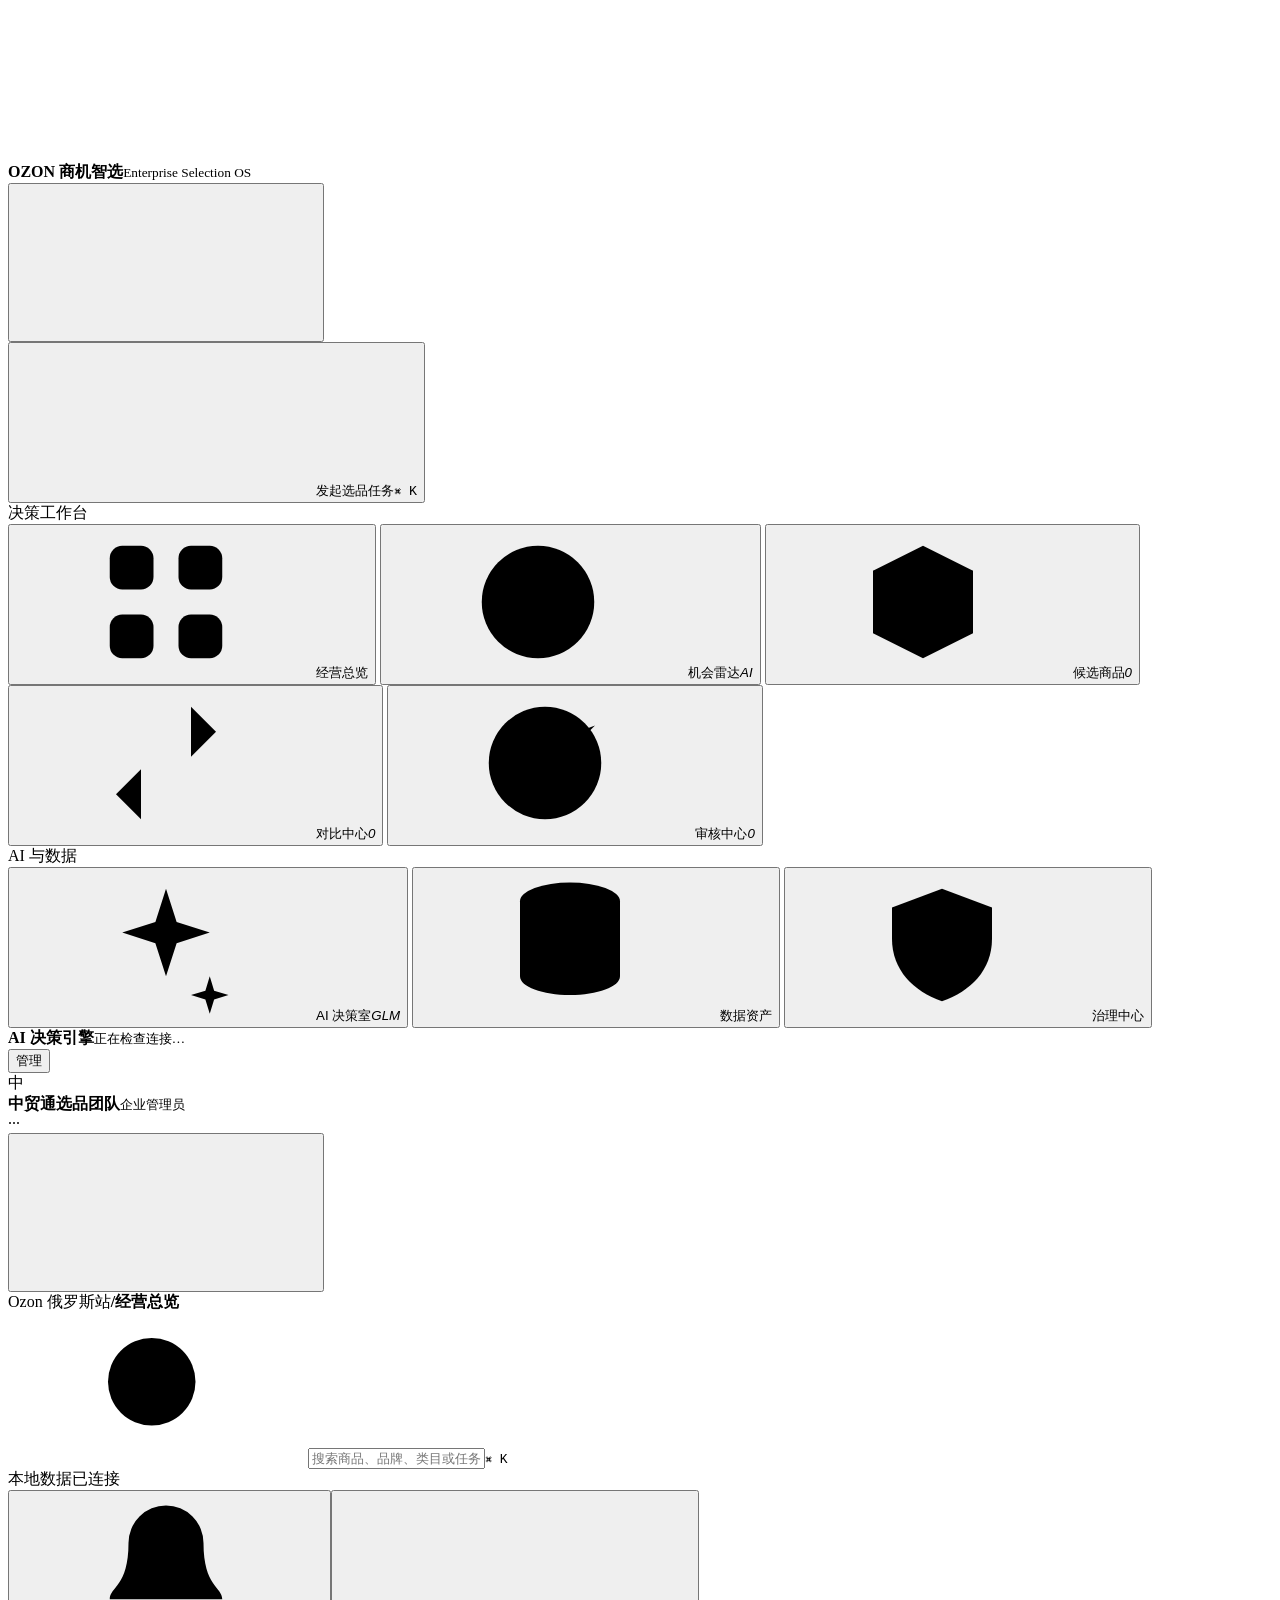
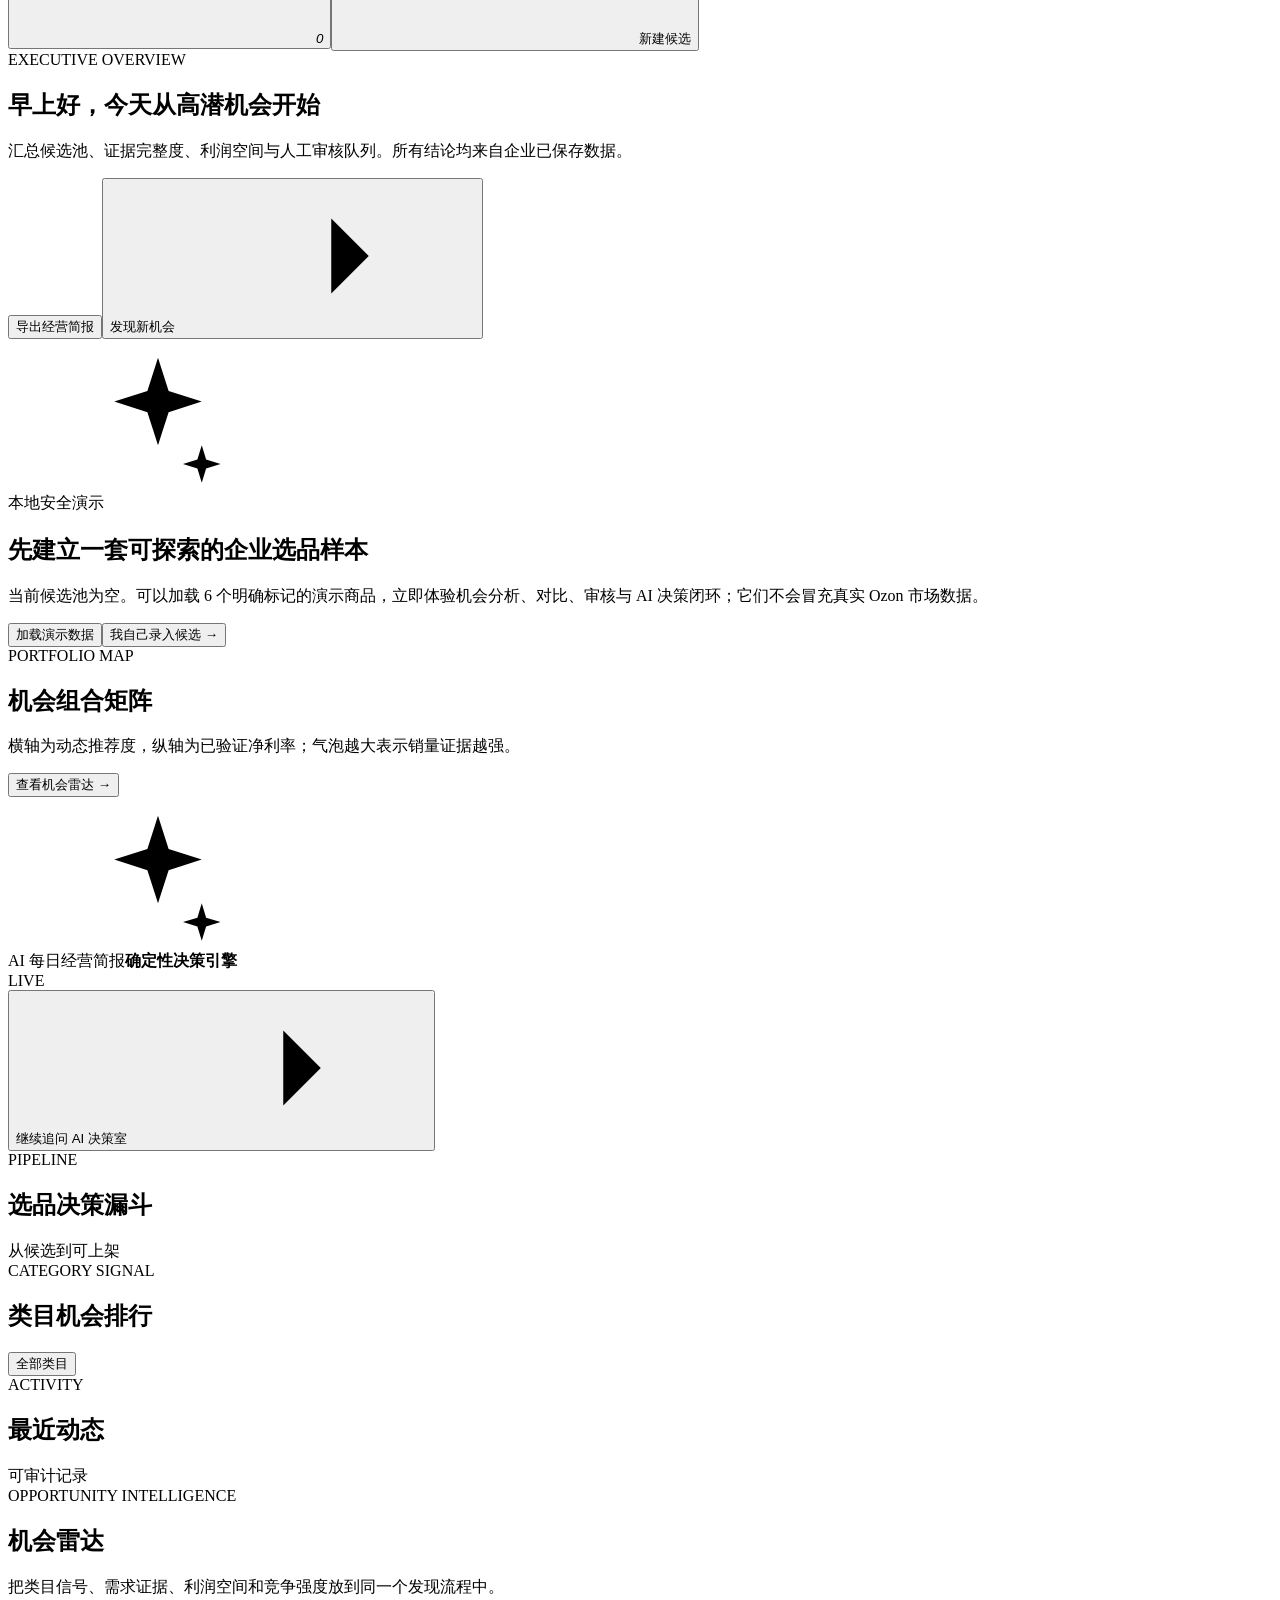
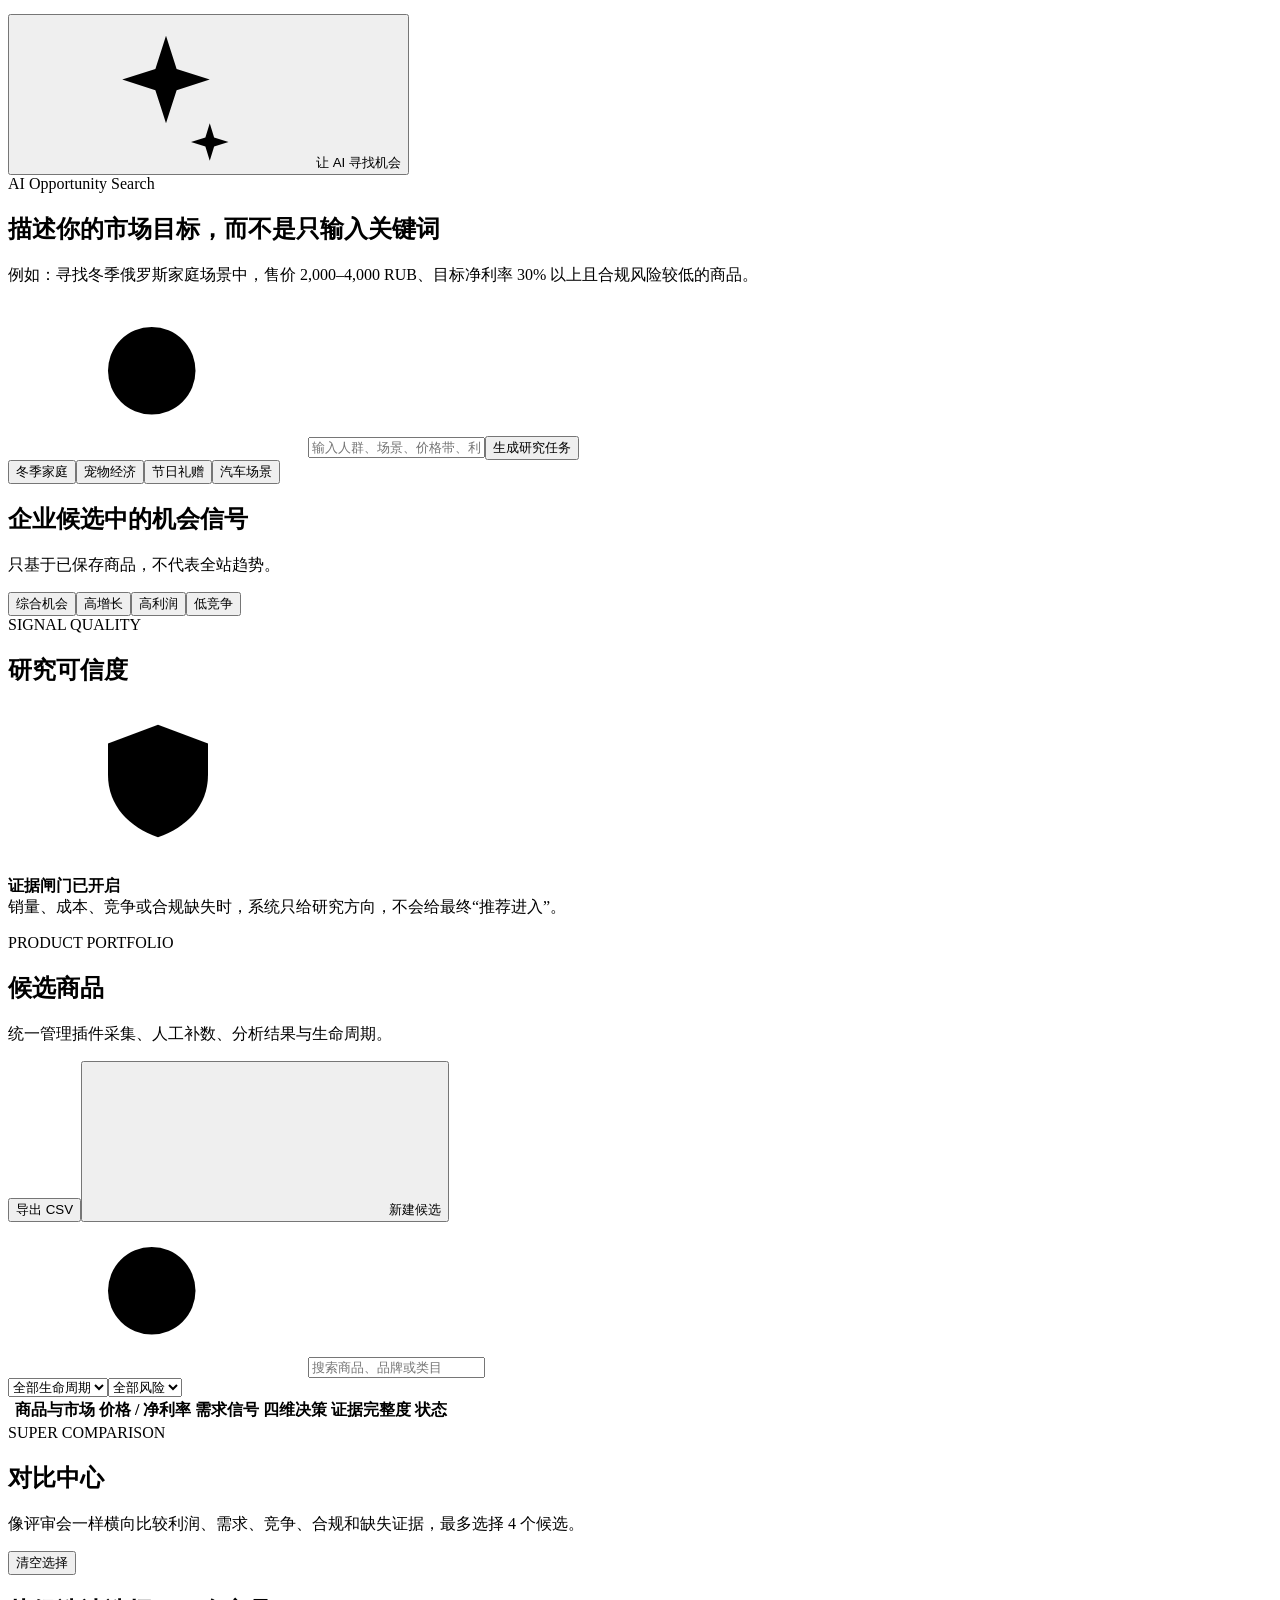
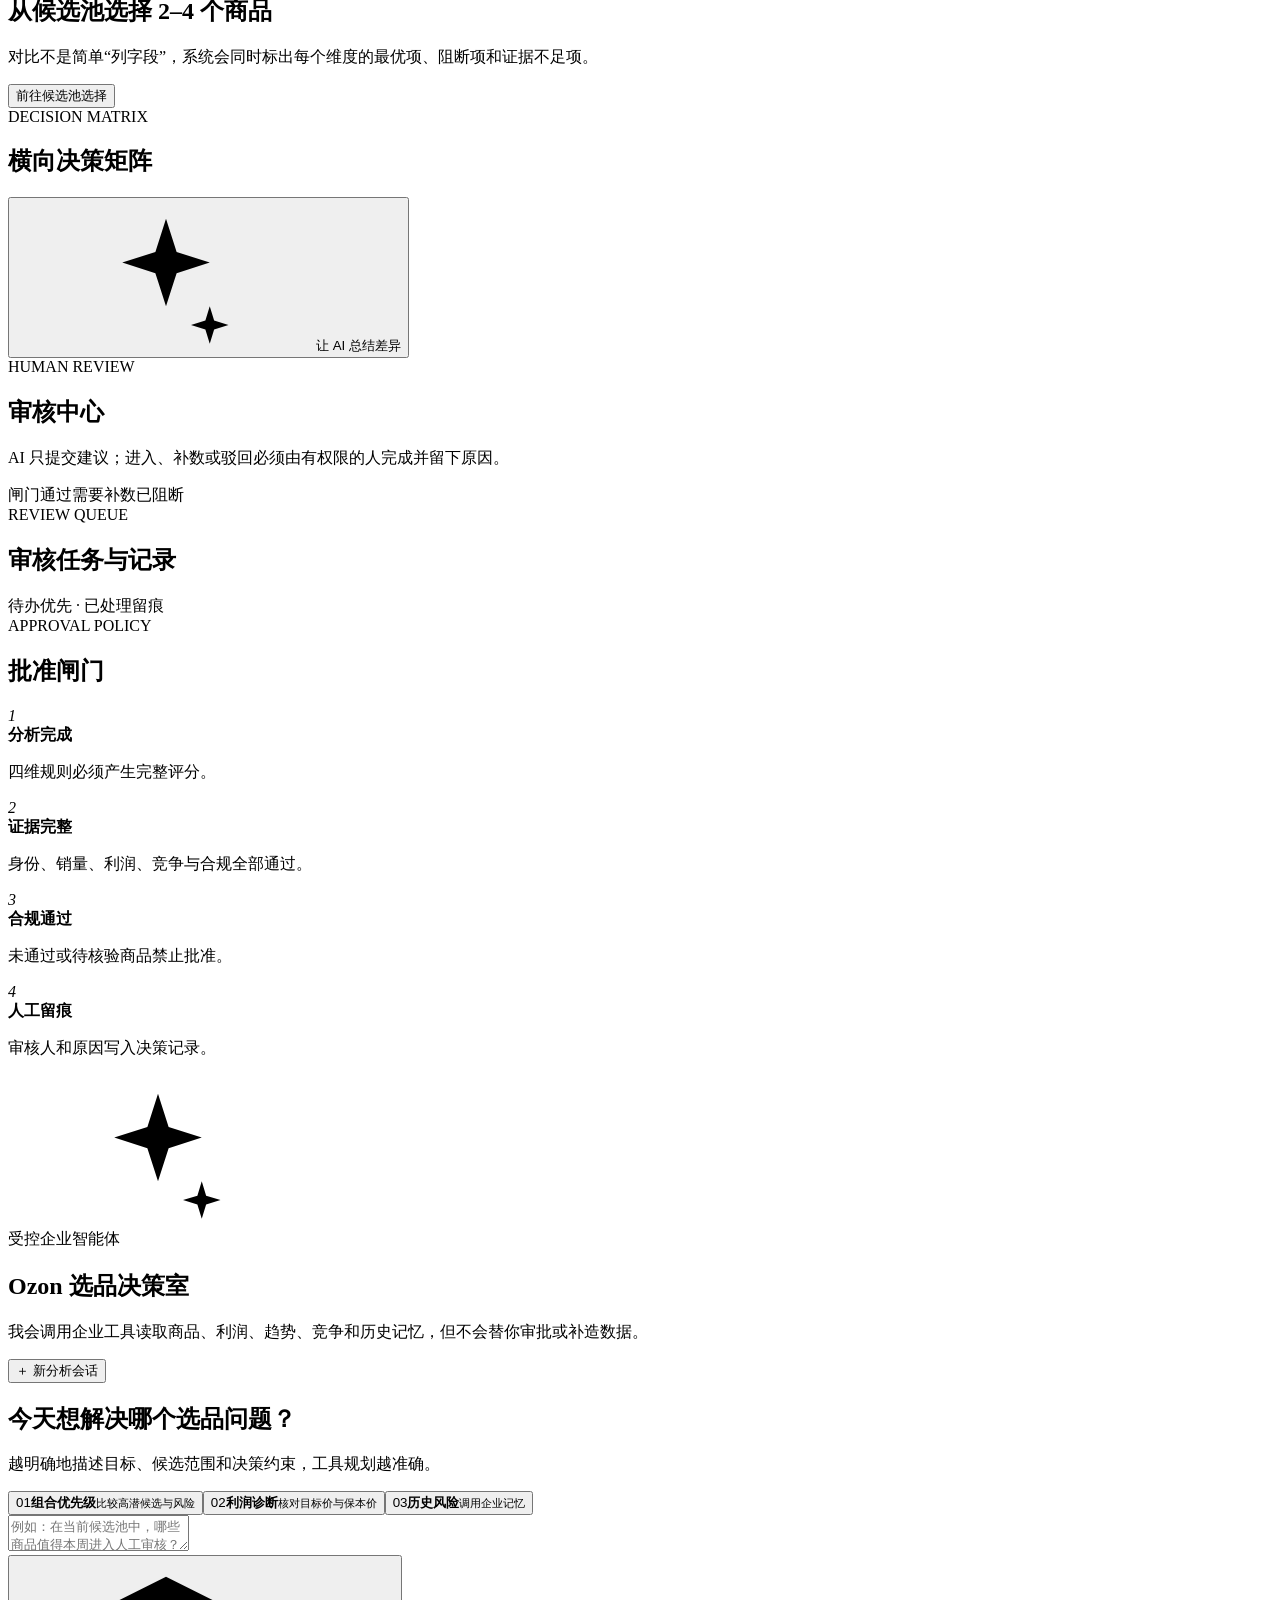
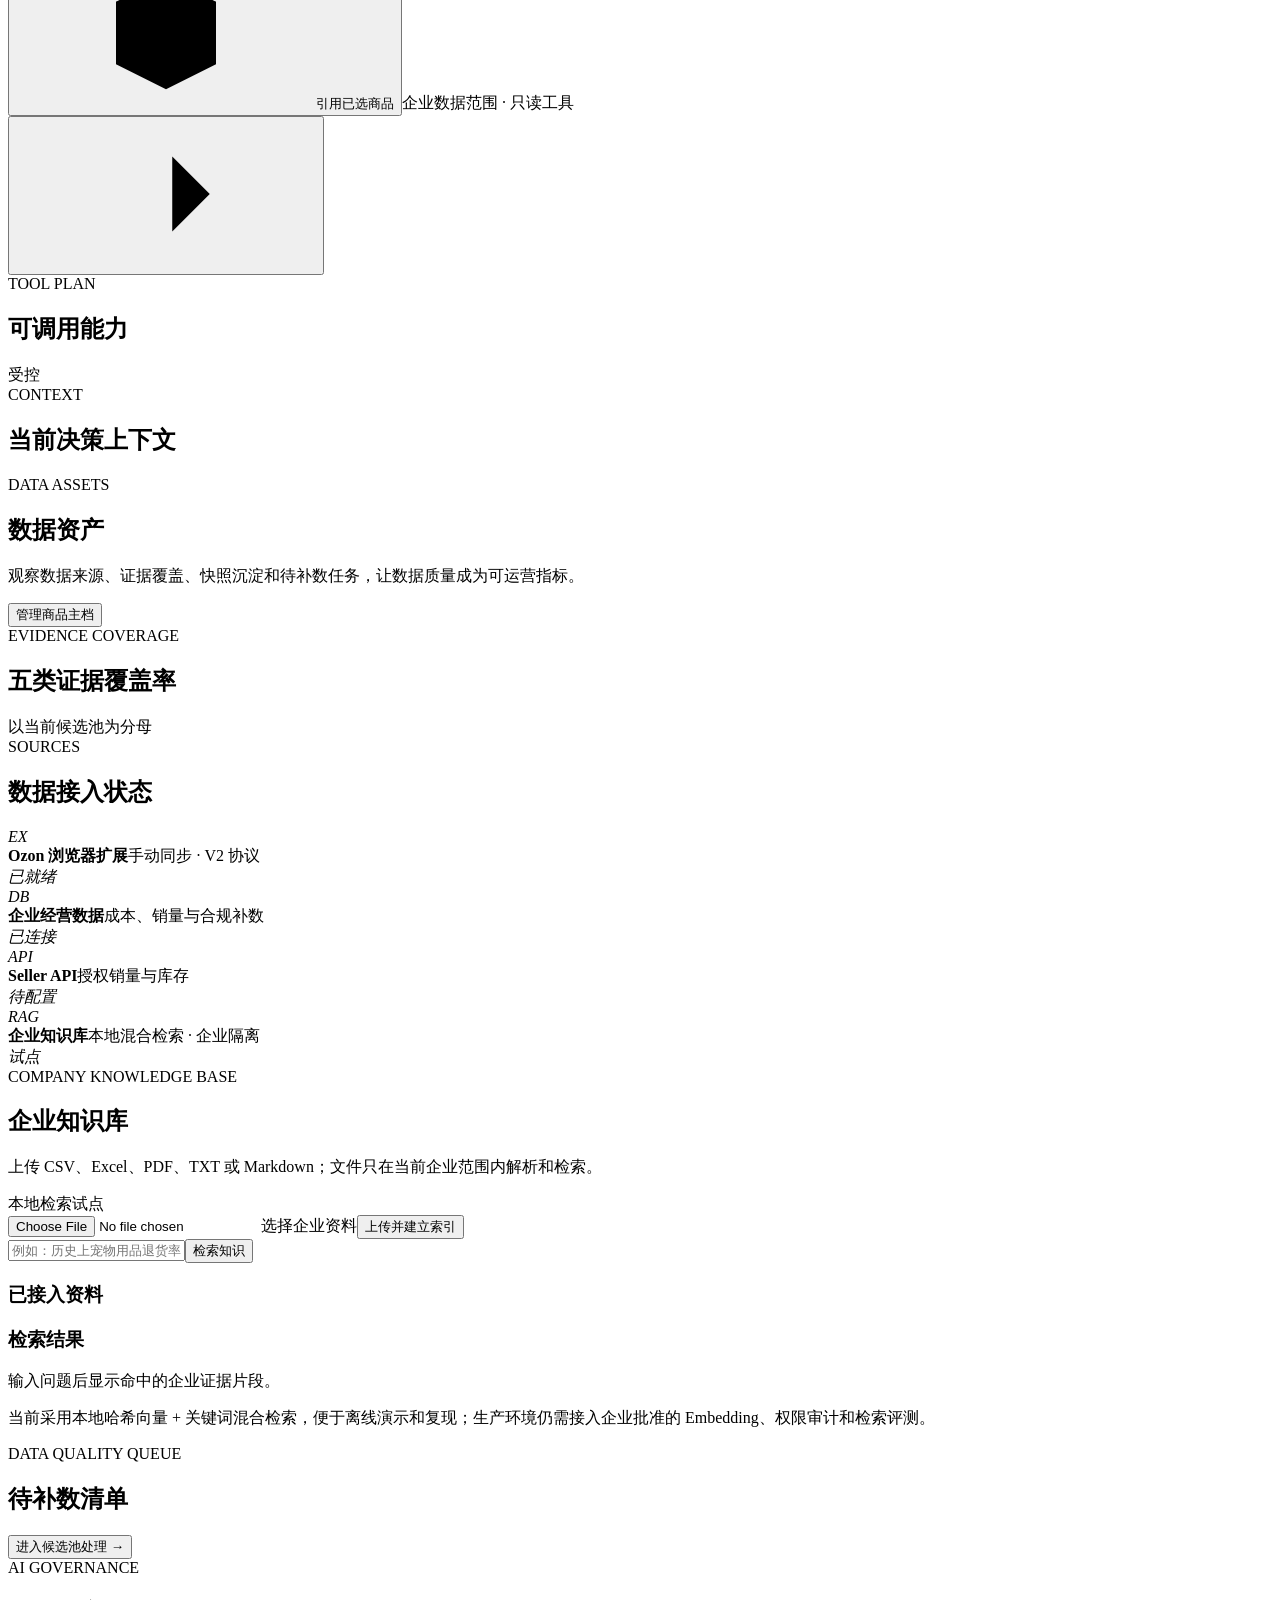
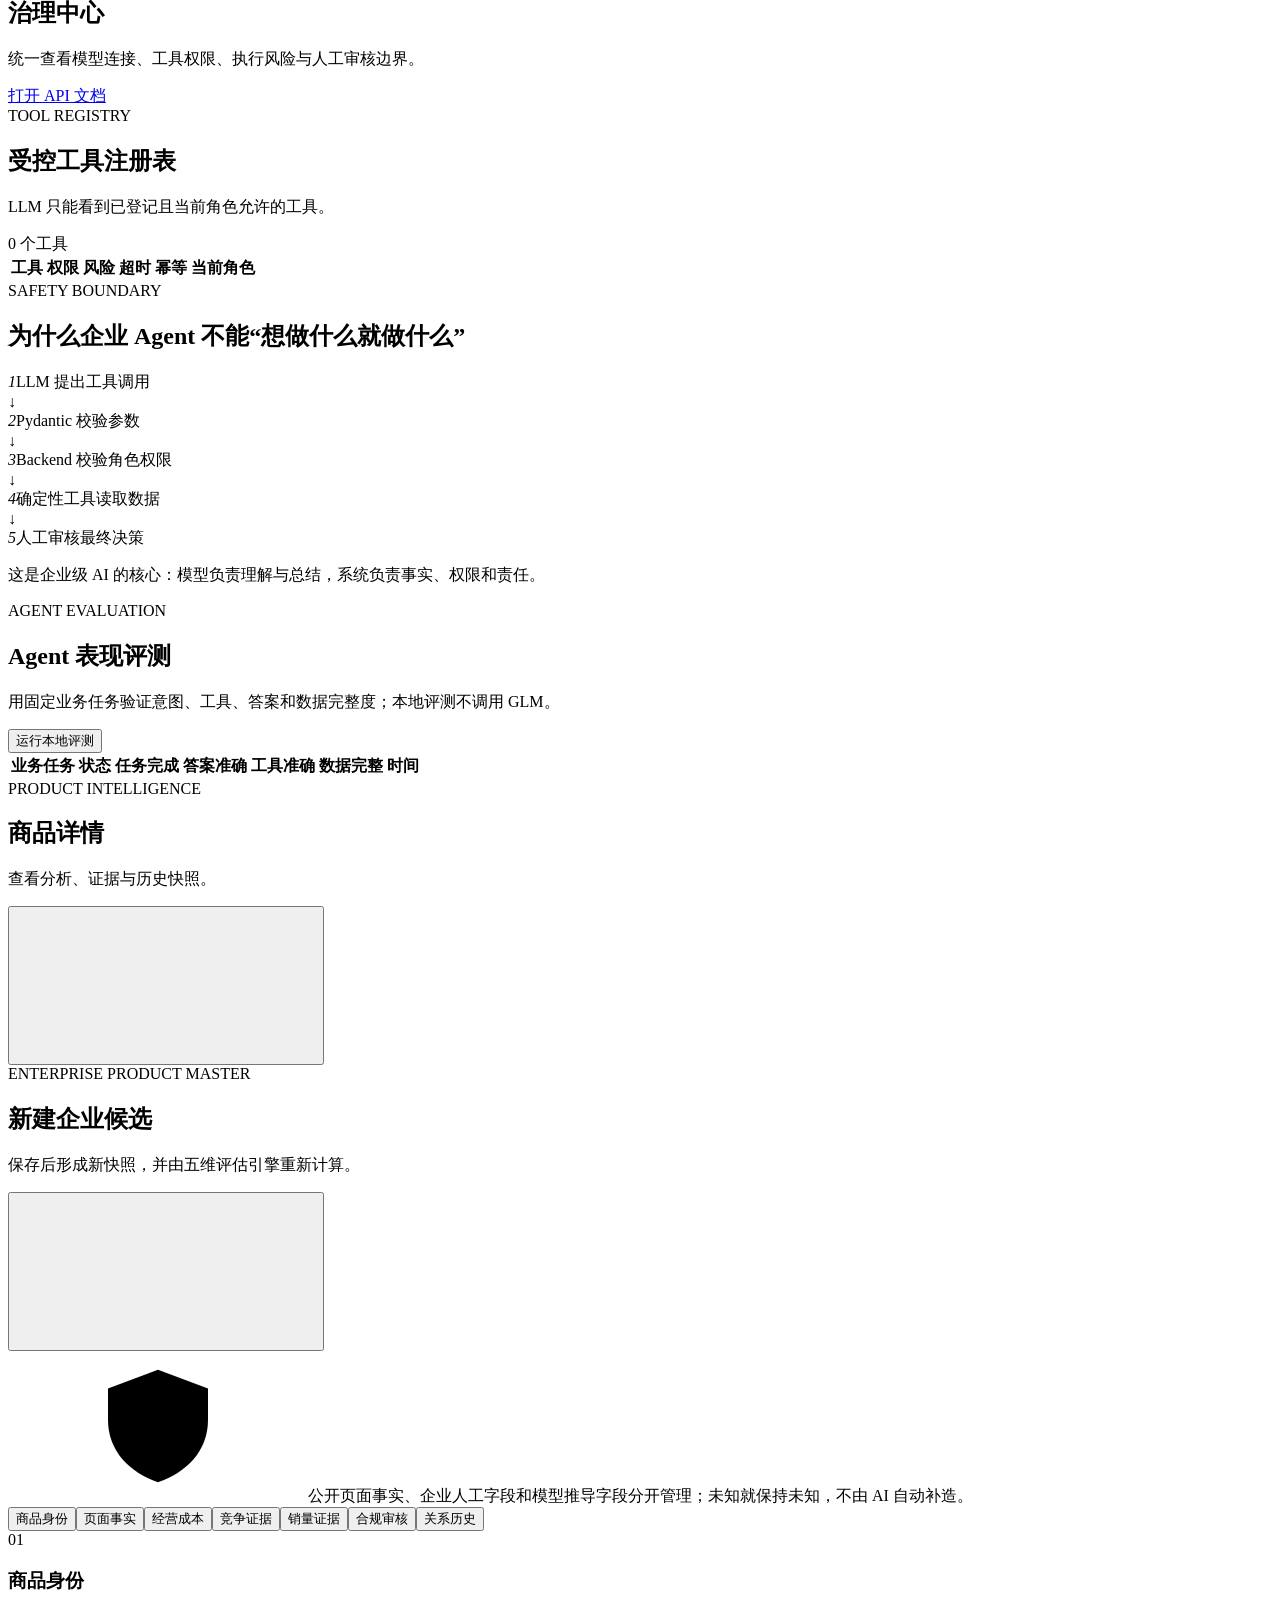
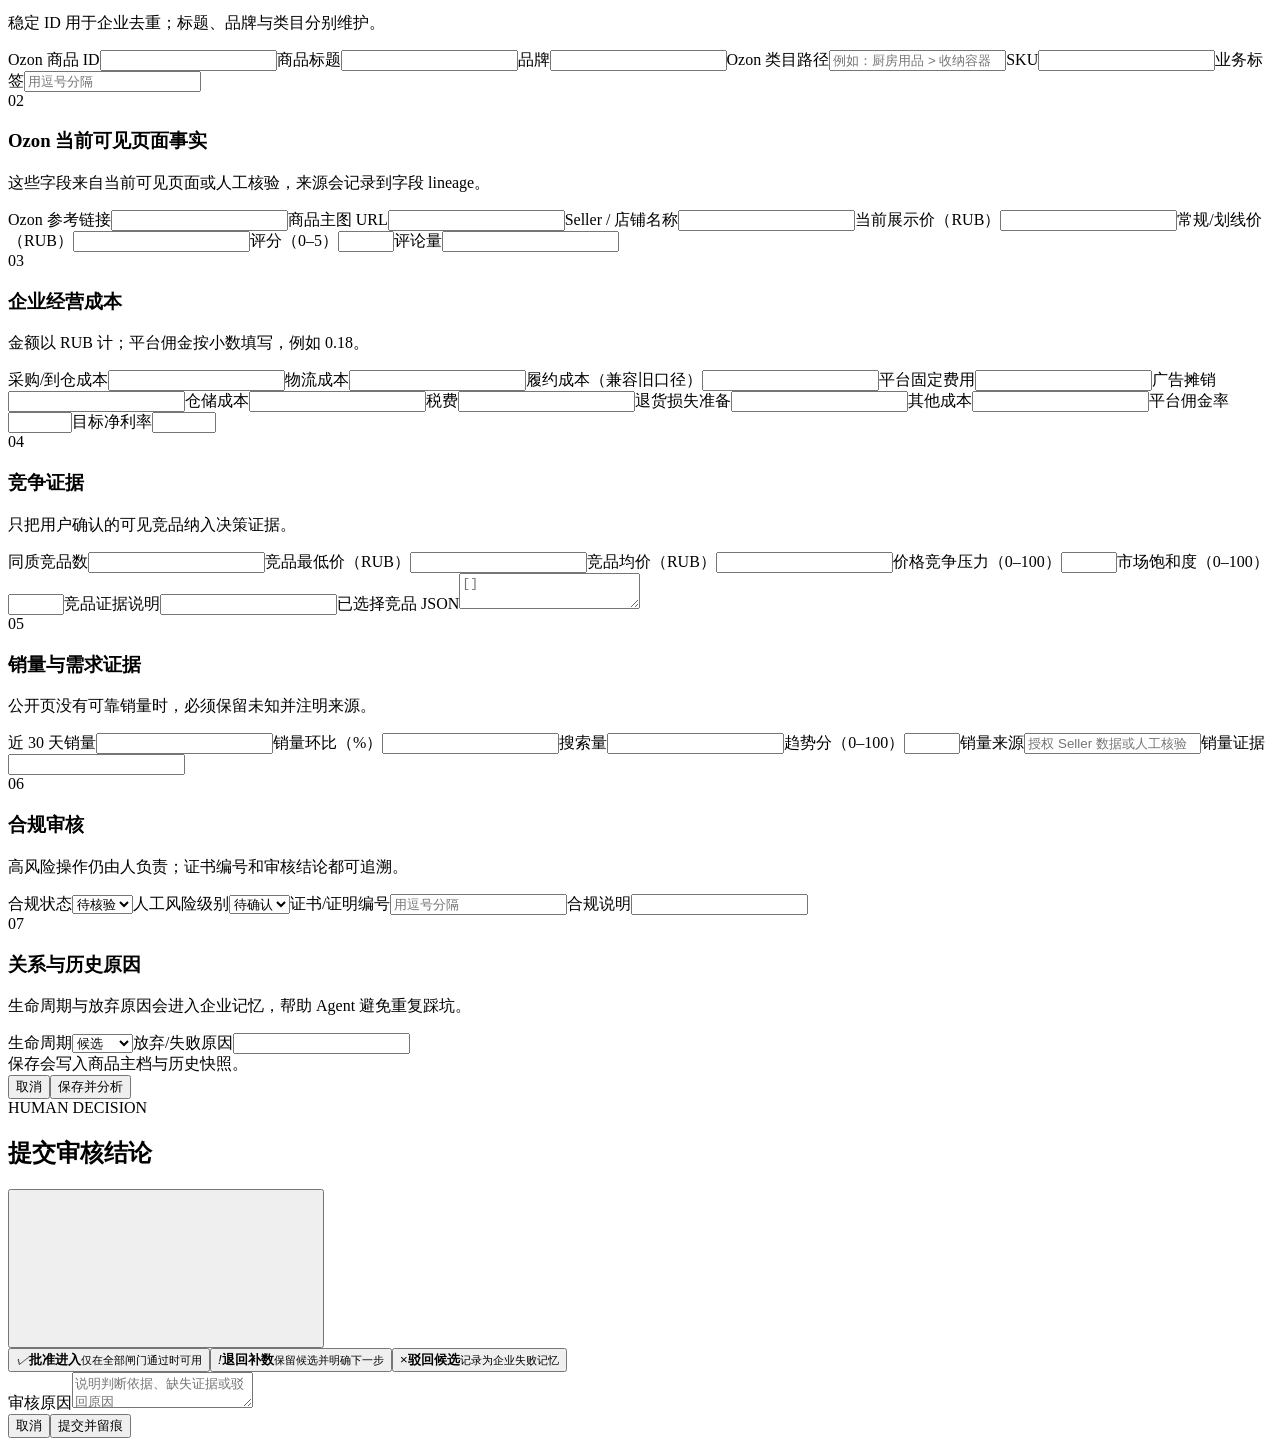
==== backend/app/web/index.html @ 3239ee9e "chore: initialize ozon enterprise agent repository" ====
<!doctype html>
<html lang="zh-CN">
<head>
  <meta charset="utf-8">
  <meta name="viewport" content="width=device-width,initial-scale=1">
  <meta name="description" content="面向 Ozon 跨境电商团队的企业级 AI 选品与商品决策工作台">
  <title>OZON 商机智选 · 企业选品工作台</title>
  <link rel="stylesheet" href="/static/styles.css?v=20260902-1">
  <link rel="stylesheet" href="/static/agent-report.css?v=20260902-1">
</head>
<body>
  <svg class="svg-sprite" aria-hidden="true">
    <symbol id="i-grid" viewBox="0 0 24 24"><rect x="3" y="3" width="7" height="7" rx="2"/><rect x="14" y="3" width="7" height="7" rx="2"/><rect x="3" y="14" width="7" height="7" rx="2"/><rect x="14" y="14" width="7" height="7" rx="2"/></symbol>
    <symbol id="i-radar" viewBox="0 0 24 24"><circle cx="12" cy="12" r="9"/><path d="M12 3v9l6 3M5.6 5.6l6.4 6.4"/><circle cx="12" cy="12" r="2"/></symbol>
    <symbol id="i-box" viewBox="0 0 24 24"><path d="m4 7 8-4 8 4-8 4-8-4Z"/><path d="m4 7v10l8 4 8-4V7M12 11v10"/></symbol>
    <symbol id="i-compare" viewBox="0 0 24 24"><path d="M8 7h12M16 3l4 4-4 4M16 17H4M8 13l-4 4 4 4"/></symbol>
    <symbol id="i-check" viewBox="0 0 24 24"><path d="M20 6 9 17l-5-5"/><circle cx="12" cy="12" r="9"/></symbol>
    <symbol id="i-spark" viewBox="0 0 24 24"><path d="m12 3 1.7 5.3L19 10l-5.3 1.7L12 17l-1.7-5.3L5 10l5.3-1.7L12 3ZM19 17l.7 2.3L22 20l-2.3.7L19 23l-.7-2.3L16 20l2.3-.7L19 17Z"/></symbol>
    <symbol id="i-data" viewBox="0 0 24 24"><ellipse cx="12" cy="5" rx="8" ry="3"/><path d="M4 5v6c0 1.7 3.6 3 8 3s8-1.3 8-3V5M4 11v6c0 1.7 3.6 3 8 3s8-1.3 8-3v-6"/></symbol>
    <symbol id="i-shield" viewBox="0 0 24 24"><path d="M12 3 4 6v5c0 5 3.4 8.4 8 10 4.6-1.6 8-5 8-10V6l-8-3Z"/><path d="m8.5 12 2.2 2.2 4.8-5"/></symbol>
    <symbol id="i-search" viewBox="0 0 24 24"><circle cx="11" cy="11" r="7"/><path d="m20 20-4-4"/></symbol>
    <symbol id="i-plus" viewBox="0 0 24 24"><path d="M12 5v14M5 12h14"/></symbol>
    <symbol id="i-bell" viewBox="0 0 24 24"><path d="M18 8a6 6 0 0 0-12 0c0 7-3 7-3 9h18c0-2-3-2-3-9M10 21h4"/></symbol>
    <symbol id="i-arrow" viewBox="0 0 24 24"><path d="M5 12h14M13 6l6 6-6 6"/></symbol>
    <symbol id="i-menu" viewBox="0 0 24 24"><path d="M4 7h16M4 12h16M4 17h16"/></symbol>
    <symbol id="i-x" viewBox="0 0 24 24"><path d="m6 6 12 12M18 6 6 18"/></symbol>
  </svg>

  <div class="app-shell">
    <aside class="sidebar" id="sidebar">
      <div class="brand">
        <div class="brand-mark"><span></span><span></span></div>
        <div><b>OZON 商机智选</b><small>Enterprise Selection OS</small></div>
        <button class="icon-button sidebar-close" type="button" onclick="toggleSidebar(false)" aria-label="关闭菜单"><svg><use href="#i-x"/></svg></button>
      </div>
      <button class="new-task" type="button" onclick="navigate('copilot');focusAgent()"><svg><use href="#i-plus"/></svg><span>发起选品任务</span><kbd>⌘ K</kbd></button>
      <nav class="side-nav" aria-label="主导航">
        <div class="nav-group-label">决策工作台</div>
        <button class="nav-item active" data-view="overview" onclick="navigate('overview')"><svg><use href="#i-grid"/></svg><span>经营总览</span></button>
        <button class="nav-item" data-view="opportunities" onclick="navigate('opportunities')"><svg><use href="#i-radar"/></svg><span>机会雷达</span><em>AI</em></button>
        <button class="nav-item" data-view="products" onclick="navigate('products')"><svg><use href="#i-box"/></svg><span>候选商品</span><i id="sideProductCount">0</i></button>
        <button class="nav-item" data-view="compare" onclick="navigate('compare')"><svg><use href="#i-compare"/></svg><span>对比中心</span><i id="sideCompareCount">0</i></button>
        <button class="nav-item" data-view="reviews" onclick="navigate('reviews')"><svg><use href="#i-check"/></svg><span>审核中心</span><i class="warn" id="sideReviewCount">0</i></button>
        <div class="nav-group-label">AI 与数据</div>
        <button class="nav-item" data-view="copilot" onclick="navigate('copilot')"><svg><use href="#i-spark"/></svg><span>AI 决策室</span><em>GLM</em></button>
        <button class="nav-item" data-view="data" onclick="navigate('data')"><svg><use href="#i-data"/></svg><span>数据资产</span></button>
        <button class="nav-item" data-view="governance" onclick="navigate('governance')"><svg><use href="#i-shield"/></svg><span>治理中心</span></button>
      </nav>
      <div class="sidebar-bottom">
        <div class="agent-status-card"><div class="status-orb"><span></span></div><div><b>AI 决策引擎</b><small id="sideAgentStatus">正在检查连接…</small></div><button type="button" onclick="navigate('governance')">管理</button></div>
        <div class="profile"><div class="avatar">中</div><div><b id="profileCompany">中贸通选品团队</b><small id="profileRole">企业管理员</small></div><span>···</span></div>
      </div>
    </aside>
    <div class="sidebar-scrim" onclick="toggleSidebar(false)"></div>

    <main class="workspace">
      <header class="topbar">
        <div class="topbar-left"><button class="icon-button mobile-menu" type="button" onclick="toggleSidebar(true)" aria-label="打开菜单"><svg><use href="#i-menu"/></svg></button><div class="breadcrumb"><span>Ozon 俄罗斯站</span><b>/</b><strong id="currentPageName">经营总览</strong></div></div>
        <div class="global-search"><svg><use href="#i-search"/></svg><input id="globalSearch" placeholder="搜索商品、品牌、类目或任务" onkeydown="globalSearch(event)"><kbd>⌘ K</kbd></div>
        <div class="top-actions"><div class="sync-state"><span></span>本地数据已连接</div><button class="icon-button" type="button" title="风险提醒" onclick="navigate('reviews')"><svg><use href="#i-bell"/></svg><i id="notificationCount">0</i></button><button class="primary-button compact" type="button" onclick="newProduct()"><svg><use href="#i-plus"/></svg>新建候选</button></div>
      </header>

      <div id="toast" class="toast" role="status"></div>

      <section class="view active" id="view-overview">
        <div class="page-head"><div><div class="eyebrow">EXECUTIVE OVERVIEW</div><h1>早上好，今天从高潜机会开始</h1><p>汇总候选池、证据完整度、利润空间与人工审核队列。所有结论均来自企业已保存数据。</p></div><div class="page-actions"><button class="secondary-button" type="button" onclick="exportPortfolio()">导出经营简报</button><button class="primary-button" type="button" onclick="navigate('opportunities')">发现新机会<svg><use href="#i-arrow"/></svg></button></div></div>
        <div id="emptyPortfolio" class="empty-hero hidden"><div class="empty-orbit"><span></span><span></span><svg><use href="#i-spark"/></svg></div><div><span class="pill teal">本地安全演示</span><h2>先建立一套可探索的企业选品样本</h2><p>当前候选池为空。可以加载 6 个明确标记的演示商品，立即体验机会分析、对比、审核与 AI 决策闭环；它们不会冒充真实 Ozon 市场数据。</p><div class="inline-actions"><button class="primary-button" type="button" onclick="seedDemo()">加载演示数据</button><button class="text-button" type="button" onclick="newProduct()">我自己录入候选 →</button></div></div></div>
        <div class="metric-grid" id="overviewMetrics"></div>
        <div class="overview-grid">
          <article class="panel opportunity-panel"><div class="panel-head"><div><span class="section-kicker">PORTFOLIO MAP</span><h2>机会组合矩阵</h2><p>横轴为动态推荐度，纵轴为已验证净利率；气泡越大表示销量证据越强。</p></div><button class="text-button" type="button" onclick="navigate('opportunities')">查看机会雷达 →</button></div><div id="portfolioMatrix" class="portfolio-matrix"></div></article>
          <article class="panel ai-brief-card"><div class="ai-brief-head"><div class="ai-avatar"><svg><use href="#i-spark"/></svg></div><div><span>AI 每日经营简报</span><b id="briefModel">确定性决策引擎</b></div><span class="live-dot">LIVE</span></div><div id="dailyBrief" class="daily-brief"><div class="skeleton tall"></div></div><button class="ai-ask-button" type="button" onclick="navigate('copilot');setPrompt('请基于当前候选池给我一份今日选品优先级简报，说明机会、风险和下一步。')"><span>继续追问 AI 决策室</span><svg><use href="#i-arrow"/></svg></button></article>
        </div>
        <div class="overview-lower">
          <article class="panel"><div class="panel-head"><div><span class="section-kicker">PIPELINE</span><h2>选品决策漏斗</h2></div><span class="panel-note">从候选到可上架</span></div><div id="pipelineChart" class="pipeline-chart"></div></article>
          <article class="panel"><div class="panel-head"><div><span class="section-kicker">CATEGORY SIGNAL</span><h2>类目机会排行</h2></div><button class="text-button" onclick="navigate('opportunities')">全部类目</button></div><div id="categoryRanking" class="ranking-list"></div></article>
          <article class="panel"><div class="panel-head"><div><span class="section-kicker">ACTIVITY</span><h2>最近动态</h2></div><span class="panel-note">可审计记录</span></div><div id="activityFeed" class="activity-feed"></div></article>
        </div>
      </section>

      <section class="view" id="view-opportunities">
        <div class="page-head compact-head"><div><div class="eyebrow">OPPORTUNITY INTELLIGENCE</div><h1>机会雷达</h1><p>把类目信号、需求证据、利润空间和竞争强度放到同一个发现流程中。</p></div><button class="primary-button" onclick="navigate('copilot');setPrompt('请分析当前候选池里最值得继续研究的三个商品方向，并说明证据缺口。')"><svg><use href="#i-spark"/></svg>让 AI 寻找机会</button></div>
        <div class="search-hero panel"><div><span class="pill teal">AI Opportunity Search</span><h2>描述你的市场目标，而不是只输入关键词</h2><p>例如：寻找冬季俄罗斯家庭场景中，售价 2,000–4,000 RUB、目标净利率 30% 以上且合规风险较低的商品。</p></div><div class="opportunity-search"><svg><use href="#i-search"/></svg><input id="opportunityQuery" placeholder="输入人群、场景、价格带、利润目标或类目"><button onclick="opportunityAsk()">生成研究任务</button></div><div class="scenario-chips"><button onclick="setOpportunity('冬季家庭保暖，高复购，客单价 3000 RUB 左右')">冬季家庭</button><button onclick="setOpportunity('宠物陪伴场景，轻小件，避免红海')">宠物经济</button><button onclick="setOpportunity('适合礼赠的高颜值小家电')">节日礼赠</button><button onclick="setOpportunity('汽车内饰收纳，低售后风险')">汽车场景</button></div></div>
        <div class="opportunity-layout"><div><div class="section-row"><div><h2>企业候选中的机会信号</h2><p>只基于已保存商品，不代表全站趋势。</p></div><div class="segmented"><button class="active">综合机会</button><button>高增长</button><button>高利润</button><button>低竞争</button></div></div><div id="opportunityCards" class="opportunity-cards"></div></div><aside class="panel radar-side"><div class="panel-head"><div><span class="section-kicker">SIGNAL QUALITY</span><h2>研究可信度</h2></div></div><div id="coverageRadar" class="coverage-radar"></div><div class="trust-note"><svg><use href="#i-shield"/></svg><p><b>证据闸门已开启</b><br>销量、成本、竞争或合规缺失时，系统只给研究方向，不会给最终“推荐进入”。</p></div></aside></div>
      </section>

      <section class="view" id="view-products">
        <div class="page-head compact-head"><div><div class="eyebrow">PRODUCT PORTFOLIO</div><h1>候选商品</h1><p>统一管理插件采集、人工补数、分析结果与生命周期。</p></div><div class="page-actions"><button class="secondary-button" onclick="exportProducts()">导出 CSV</button><button class="primary-button" onclick="newProduct()"><svg><use href="#i-plus"/></svg>新建候选</button></div></div>
        <div class="portfolio-toolbar panel"><div class="filter-search"><svg><use href="#i-search"/></svg><input id="productSearch" placeholder="搜索商品、品牌或类目" oninput="renderProducts()"></div><select id="statusFilter" onchange="renderProducts()"><option value="all">全部生命周期</option><option value="candidate">候选</option><option value="ready_to_list">待上架</option><option value="listed">已上架</option><option value="abandoned">已放弃</option></select><select id="riskFilter" onchange="renderProducts()"><option value="all">全部风险</option><option value="high">高风险</option><option value="medium">中风险</option><option value="low">低风险</option></select><div class="toolbar-spacer"></div><span id="productResultCount" class="muted"></span></div>
        <div class="panel table-panel"><div class="table-scroll"><table class="enterprise-table"><thead><tr><th class="check-col"></th><th>商品与市场</th><th>价格 / 净利率</th><th>需求信号</th><th>四维决策</th><th>证据完整度</th><th>状态</th><th></th></tr></thead><tbody id="productRows"></tbody></table></div></div>
      </section>

      <section class="view" id="view-compare">
        <div class="page-head compact-head"><div><div class="eyebrow">SUPER COMPARISON</div><h1>对比中心</h1><p>像评审会一样横向比较利润、需求、竞争、合规和缺失证据，最多选择 4 个候选。</p></div><button class="secondary-button" onclick="clearCompare()">清空选择</button></div>
        <div id="compareEmpty" class="compare-empty panel"><div class="compare-visual"><span></span><span></span><span></span></div><h2>从候选池选择 2–4 个商品</h2><p>对比不是简单“列字段”，系统会同时标出每个维度的最优项、阻断项和证据不足项。</p><button class="primary-button" onclick="navigate('products')">前往候选池选择</button></div>
        <div id="compareWorkspace" class="hidden"><div id="compareCards" class="compare-cards"></div><article class="panel compare-table-panel"><div class="panel-head"><div><span class="section-kicker">DECISION MATRIX</span><h2>横向决策矩阵</h2></div><button class="primary-button" onclick="askCompare()"><svg><use href="#i-spark"/></svg>让 AI 总结差异</button></div><div class="table-scroll"><table class="comparison-table" id="comparisonTable"></table></div></article></div>
      </section>

      <section class="view" id="view-reviews">
        <div class="page-head compact-head"><div><div class="eyebrow">HUMAN REVIEW</div><h1>审核中心</h1><p>AI 只提交建议；进入、补数或驳回必须由有权限的人完成并留下原因。</p></div><div class="review-legend"><span><i class="dot green"></i>闸门通过</span><span><i class="dot orange"></i>需要补数</span><span><i class="dot red"></i>已阻断</span></div></div>
        <div class="review-summary" id="reviewSummary"></div><div class="review-layout"><div class="panel"><div class="panel-head"><div><span class="section-kicker">REVIEW QUEUE</span><h2>审核任务与记录</h2></div><span class="panel-note">待办优先 · 已处理留痕</span></div><div id="reviewQueue" class="review-queue"></div></div><aside class="panel review-policy"><span class="section-kicker">APPROVAL POLICY</span><h2>批准闸门</h2><div class="policy-step"><i>1</i><div><b>分析完成</b><p>四维规则必须产生完整评分。</p></div></div><div class="policy-step"><i>2</i><div><b>证据完整</b><p>身份、销量、利润、竞争与合规全部通过。</p></div></div><div class="policy-step"><i>3</i><div><b>合规通过</b><p>未通过或待核验商品禁止批准。</p></div></div><div class="policy-step"><i>4</i><div><b>人工留痕</b><p>审核人和原因写入决策记录。</p></div></div></aside></div>
      </section>

      <section class="view copilot-view" id="view-copilot">
        <div class="copilot-head"><div class="copilot-identity"><div class="ai-avatar large"><svg><use href="#i-spark"/></svg></div><div><span class="pill teal">受控企业智能体</span><h1>Ozon 选品决策室</h1><p>我会调用企业工具读取商品、利润、趋势、竞争和历史记忆，但不会替你审批或补造数据。</p></div></div><button class="secondary-button" onclick="newAgentSession()">＋ 新分析会话</button></div>
        <div class="copilot-layout"><div class="copilot-main"><div id="agentOutput" class="agent-output"><div class="agent-welcome"><h2>今天想解决哪个选品问题？</h2><p>越明确地描述目标、候选范围和决策约束，工具规划越准确。</p><div class="prompt-gallery"><button onclick="setPrompt('比较当前动态推荐度最高的三个商品，说明利润、竞争、合规和数据缺口，给出人工审核顺序。')"><span>01</span><b>组合优先级</b><small>比较高潜候选与风险</small></button><button onclick="setPrompt('找出当前候选池中净利率低于目标的商品，并说明可调整的价格或成本因素。')"><span>02</span><b>利润诊断</b><small>核对目标价与保本价</small></button><button onclick="setPrompt('检查当前候选是否存在同品牌或同类目的历史放弃案例，并列出需要人工复核的原因。')"><span>03</span><b>历史风险</b><small>调用企业记忆</small></button></div></div></div><div class="agent-composer"><textarea id="agentQuery" placeholder="例如：在当前候选池中，哪些商品值得本周进入人工审核？请引用工具证据。" onkeydown="agentKeydown(event)"></textarea><div class="composer-foot"><div><button class="composer-chip" type="button" onclick="insertSelectedProducts()"><svg><use href="#i-box"/></svg>引用已选商品</button><span id="agentScope">企业数据范围 · 只读工具</span></div><button class="send-button" id="agentButton" onclick="askAgent()" aria-label="发送"><svg><use href="#i-arrow"/></svg></button></div></div></div><aside class="copilot-side"><article class="panel"><div class="panel-head"><div><span class="section-kicker">TOOL PLAN</span><h2>可调用能力</h2></div><span class="live-dot">受控</span></div><div id="copilotTools" class="tool-mini-list"></div></article><article class="panel context-card"><span class="section-kicker">CONTEXT</span><h2>当前决策上下文</h2><div id="agentContext"></div></article></aside></div>
      </section>

      <section class="view" id="view-data">
        <div class="page-head compact-head"><div><div class="eyebrow">DATA ASSETS</div><h1>数据资产</h1><p>观察数据来源、证据覆盖、快照沉淀和待补数任务，让数据质量成为可运营指标。</p></div><button class="secondary-button" onclick="navigate('products')">管理商品主档</button></div>
        <div id="dataMetrics" class="metric-grid slim"></div><div class="data-layout"><article class="panel"><div class="panel-head"><div><span class="section-kicker">EVIDENCE COVERAGE</span><h2>五类证据覆盖率</h2></div><span class="panel-note">以当前候选池为分母</span></div><div id="dataCoverage" class="coverage-bars"></div></article><article class="panel"><div class="panel-head"><div><span class="section-kicker">SOURCES</span><h2>数据接入状态</h2></div></div><div class="source-grid"><div class="source-card connected"><i>EX</i><div><b>Ozon 浏览器扩展</b><span>手动同步 · V2 协议</span></div><em>已就绪</em></div><div class="source-card connected"><i>DB</i><div><b>企业经营数据</b><span>成本、销量与合规补数</span></div><em>已连接</em></div><div class="source-card"><i>API</i><div><b>Seller API</b><span>授权销量与库存</span></div><em>待配置</em></div><div class="source-card connected"><i>RAG</i><div><b>企业知识库</b><span>本地混合检索 · 企业隔离</span></div><em>试点</em></div></div></article></div>
        <article class="panel knowledge-panel"><div class="panel-head"><div><span class="section-kicker">COMPANY KNOWLEDGE BASE</span><h2>企业知识库</h2><p>上传 CSV、Excel、PDF、TXT 或 Markdown；文件只在当前企业范围内解析和检索。</p></div><span class="pill teal">本地检索试点</span></div><div class="knowledge-actions"><label class="file-picker"><input id="knowledgeFile" type="file" accept=".csv,.xlsx,.pdf,.txt,.md"><span>选择企业资料</span></label><button id="knowledgeUploadButton" class="primary-button" type="button" onclick="uploadKnowledge()">上传并建立索引</button><div class="knowledge-search"><input id="knowledgeQuery" placeholder="例如：历史上宠物用品退货率过高的原因" onkeydown="knowledgeKeydown(event)"><button class="secondary-button" type="button" onclick="searchKnowledge()">检索知识</button></div></div><div class="knowledge-layout"><section><h3>已接入资料</h3><div id="knowledgeDocuments" class="knowledge-documents"></div></section><section><h3>检索结果</h3><div id="knowledgeMatches" class="knowledge-matches"><p class="muted">输入问题后显示命中的企业证据片段。</p></div></section></div><p class="knowledge-notice">当前采用本地哈希向量 + 关键词混合检索，便于离线演示和复现；生产环境仍需接入企业批准的 Embedding、权限审计和检索评测。</p></article>
        <article class="panel data-table-panel"><div class="panel-head"><div><span class="section-kicker">DATA QUALITY QUEUE</span><h2>待补数清单</h2></div><button class="text-button" onclick="navigate('products')">进入候选池处理 →</button></div><div id="dataQualityQueue" class="quality-queue"></div></article>
      </section>

      <section class="view" id="view-governance">
        <div class="page-head compact-head"><div><div class="eyebrow">AI GOVERNANCE</div><h1>治理中心</h1><p>统一查看模型连接、工具权限、执行风险与人工审核边界。</p></div><a class="secondary-button link-button" href="/docs" target="_blank">打开 API 文档</a></div>
        <div id="governanceStatus" class="governance-status"></div><div class="governance-layout"><article class="panel"><div class="panel-head"><div><span class="section-kicker">TOOL REGISTRY</span><h2>受控工具注册表</h2><p>LLM 只能看到已登记且当前角色允许的工具。</p></div><span class="pill teal" id="toolCount">0 个工具</span></div><div class="table-scroll"><table class="enterprise-table compact-table"><thead><tr><th>工具</th><th>权限</th><th>风险</th><th>超时</th><th>幂等</th><th>当前角色</th></tr></thead><tbody id="toolRows"></tbody></table></div></article><aside class="panel boundary-card"><span class="section-kicker">SAFETY BOUNDARY</span><h2>为什么企业 Agent 不能“想做什么就做什么”</h2><div class="boundary-flow"><div><i>1</i><span>LLM 提出工具调用</span></div><b>↓</b><div><i>2</i><span>Pydantic 校验参数</span></div><b>↓</b><div><i>3</i><span>Backend 校验角色权限</span></div><b>↓</b><div><i>4</i><span>确定性工具读取数据</span></div><b>↓</b><div><i>5</i><span>人工审核最终决策</span></div></div><p class="boundary-note">这是企业级 AI 的核心：模型负责理解与总结，系统负责事实、权限和责任。</p></aside></div><article class="panel evaluation-panel"><div class="panel-head"><div><span class="section-kicker">AGENT EVALUATION</span><h2>Agent 表现评测</h2><p>用固定业务任务验证意图、工具、答案和数据完整度；本地评测不调用 GLM。</p></div><button id="evaluationRunButton" class="primary-button" onclick="runEvaluations()">运行本地评测</button></div><div id="evaluationMetrics" class="evaluation-metrics"></div><div class="table-scroll"><table class="enterprise-table compact-table"><thead><tr><th>业务任务</th><th>状态</th><th>任务完成</th><th>答案准确</th><th>工具准确</th><th>数据完整</th><th>时间</th></tr></thead><tbody id="evaluationRows"></tbody></table></div></article>
      </section>
    </main>
  </div>

  <div id="drawer" class="drawer hidden" aria-hidden="true"><div class="drawer-mask" onclick="closeDrawer()"></div><section class="drawer-panel"><header class="drawer-head"><div><span class="eyebrow">PRODUCT INTELLIGENCE</span><h2 id="drawerTitle">商品详情</h2><p id="drawerSubtitle">查看分析、证据与历史快照。</p></div><button class="icon-button" onclick="closeDrawer()"><svg><use href="#i-x"/></svg></button></header><div id="drawerContent" class="drawer-content"></div></section></div>

  <div id="editor" class="drawer hidden" aria-hidden="true"><div class="drawer-mask" onclick="closeEditor()"></div><section class="drawer-panel wide"><header class="drawer-head"><div><span class="eyebrow">ENTERPRISE PRODUCT MASTER</span><h2 id="formTitle">新建企业候选</h2><p>保存后形成新快照，并由五维评估引擎重新计算。</p></div><button class="icon-button" onclick="closeEditor()"><svg><use href="#i-x"/></svg></button></header><form id="productForm" class="editor-form"><div class="editor-notice"><svg><use href="#i-shield"/></svg><span>公开页面事实、企业人工字段和模型推导字段分开管理；未知就保持未知，不由 AI 自动补造。</span></div><div class="form-tabs seven"><button type="button" class="active" onclick="formTab('identity',this)">商品身份</button><button type="button" onclick="formTab('page',this)">页面事实</button><button type="button" onclick="formTab('cost',this)">经营成本</button><button type="button" onclick="formTab('competition',this)">竞争证据</button><button type="button" onclick="formTab('demand',this)">销量证据</button><button type="button" onclick="formTab('compliance',this)">合规审核</button><button type="button" onclick="formTab('history',this)">关系历史</button></div>
      <div class="form-pane active" data-form-pane="identity"><div class="form-section-head"><span>01</span><div><h3>商品身份</h3><p>稳定 ID 用于企业去重；标题、品牌与类目分别维护。</p></div></div><div class="form-grid"><label>Ozon 商品 ID<input required name="external_product_id"></label><label>商品标题<input required name="title"></label><label>品牌<input name="brand"></label><label>Ozon 类目路径<input name="category_path" placeholder="例如：厨房用品 > 收纳容器"></label><label>SKU<input name="sku"></label><label class="wide">业务标签<input name="tag_text" placeholder="用逗号分隔"></label></div></div>
      <div class="form-pane" data-form-pane="page"><div class="form-section-head"><span>02</span><div><h3>Ozon 当前可见页面事实</h3><p>这些字段来自当前可见页面或人工核验，来源会记录到字段 lineage。</p></div></div><div class="form-grid"><label class="wide">Ozon 参考链接<input name="url"></label><label class="wide">商品主图 URL<input name="main_image_url"></label><label>Seller / 店铺名称<input name="seller_name"></label><label>当前展示价（RUB）<input required type="number" min="0" name="current_price"></label><label>常规/划线价（RUB）<input type="number" min="0" name="regular_price"></label><label>评分（0–5）<input type="number" min="0" max="5" step=".1" name="rating"></label><label>评论量<input type="number" min="0" name="review_count"></label></div></div>
      <div class="form-pane" data-form-pane="cost"><div class="form-section-head"><span>03</span><div><h3>企业经营成本</h3><p>金额以 RUB 计；平台佣金按小数填写，例如 0.18。</p></div></div><div class="form-grid three"><label>采购/到仓成本<input type="number" min="0" name="procurement_cost"></label><label>物流成本<input type="number" min="0" name="shipping_cost"></label><label>履约成本（兼容旧口径）<input type="number" min="0" name="fulfillment_cost"></label><label>平台固定费用<input type="number" min="0" name="platform_fee"></label><label>广告摊销<input type="number" min="0" name="advertising_cost"></label><label>仓储成本<input type="number" min="0" name="warehousing_cost"></label><label>税费<input type="number" min="0" name="tax_cost"></label><label>退货损失准备<input type="number" min="0" name="return_loss_reserve"></label><label>其他成本<input type="number" min="0" name="other_cost"></label><label>平台佣金率<input type="number" min="0" max="1" step=".01" name="platform_commission_rate"></label><label>目标净利率<input type="number" min="0" max=".79" step=".01" name="target_margin_rate"></label></div></div>
      <div class="form-pane" data-form-pane="competition"><div class="form-section-head"><span>04</span><div><h3>竞争证据</h3><p>只把用户确认的可见竞品纳入决策证据。</p></div></div><div class="form-grid"><label>同质竞品数<input type="number" min="0" name="competitor_count"></label><label>竞品最低价（RUB）<input type="number" min="0" name="competitor_price_min"></label><label>竞品均价（RUB）<input type="number" min="0" name="competitor_price_avg"></label><label>价格竞争压力（0–100）<input type="number" min="0" max="100" name="price_competition_score"></label><label>市场饱和度（0–100）<input type="number" min="0" max="100" name="market_saturation"></label><label class="wide">竞品证据说明<input name="competition_evidence"></label><label class="wide">已选择竞品 JSON<textarea name="competitor_entries_json" placeholder="[]"></textarea></label></div></div>
      <div class="form-pane" data-form-pane="demand"><div class="form-section-head"><span>05</span><div><h3>销量与需求证据</h3><p>公开页没有可靠销量时，必须保留未知并注明来源。</p></div></div><div class="form-grid"><label>近 30 天销量<input type="number" min="0" name="latest_30d_sales"></label><label>销量环比（%）<input type="number" step=".1" name="sales_growth_rate"></label><label>搜索量<input type="number" min="0" name="search_volume"></label><label>趋势分（0–100）<input type="number" min="0" max="100" name="trend_score"></label><label>销量来源<input name="sales_source" placeholder="授权 Seller 数据或人工核验"></label><label class="wide">销量证据<input name="sales_evidence"></label></div></div>
      <div class="form-pane" data-form-pane="compliance"><div class="form-section-head"><span>06</span><div><h3>合规审核</h3><p>高风险操作仍由人负责；证书编号和审核结论都可追溯。</p></div></div><div class="form-grid"><label>合规状态<select name="compliance_status"><option value="pending">待核验</option><option value="approved">通过</option><option value="rejected">未通过</option></select></label><label>人工风险级别<select name="manual_risk_level"><option value="unknown">待确认</option><option value="low">低</option><option value="medium">中</option><option value="high">高</option></select></label><label class="wide">证书/证明编号<input name="certificate_text" placeholder="用逗号分隔"></label><label class="wide">合规说明<input name="compliance_note"></label></div></div>
      <div class="form-pane" data-form-pane="history"><div class="form-section-head"><span>07</span><div><h3>关系与历史原因</h3><p>生命周期与放弃原因会进入企业记忆，帮助 Agent 避免重复踩坑。</p></div></div><div class="form-grid"><label>生命周期<select name="lifecycle_status"><option value="candidate">候选</option><option value="ready_to_list">待上架</option><option value="listed">已上架</option><option value="paused">暂停</option><option value="abandoned">已放弃</option></select></label><label class="wide">放弃/失败原因<input name="abandon_reason"></label></div></div>
      <footer class="editor-foot"><span>保存会写入商品主档与历史快照。</span><div><button class="secondary-button" type="button" onclick="closeEditor()">取消</button><button class="primary-button" type="submit">保存并分析</button></div></footer>
    </form></section></div>

  <div id="decisionModal" class="modal hidden"><div class="modal-mask" onclick="closeDecisionModal()"></div><section class="modal-card"><header><div><span class="eyebrow">HUMAN DECISION</span><h2 id="decisionTitle">提交审核结论</h2></div><button class="icon-button" onclick="closeDecisionModal()"><svg><use href="#i-x"/></svg></button></header><div class="decision-options"><button data-action="approve" onclick="chooseDecision('approve',this)"><i class="green">✓</i><span><b>批准进入</b><small>仅在全部闸门通过时可用</small></span></button><button data-action="needs_more_data" onclick="chooseDecision('needs_more_data',this)"><i class="orange">!</i><span><b>退回补数</b><small>保留候选并明确下一步</small></span></button><button data-action="reject" onclick="chooseDecision('reject',this)"><i class="red">×</i><span><b>驳回候选</b><small>记录为企业失败记忆</small></span></button></div><label class="decision-reason">审核原因<textarea id="decisionReason" placeholder="说明判断依据、缺失证据或驳回原因"></textarea></label><footer><button class="secondary-button" onclick="closeDecisionModal()">取消</button><button class="primary-button" id="decisionSubmit" onclick="submitDecision()">提交并留痕</button></footer></section></div>

  <script src="/static/app.js?v=20260902-1"></script>
</body>
</html>
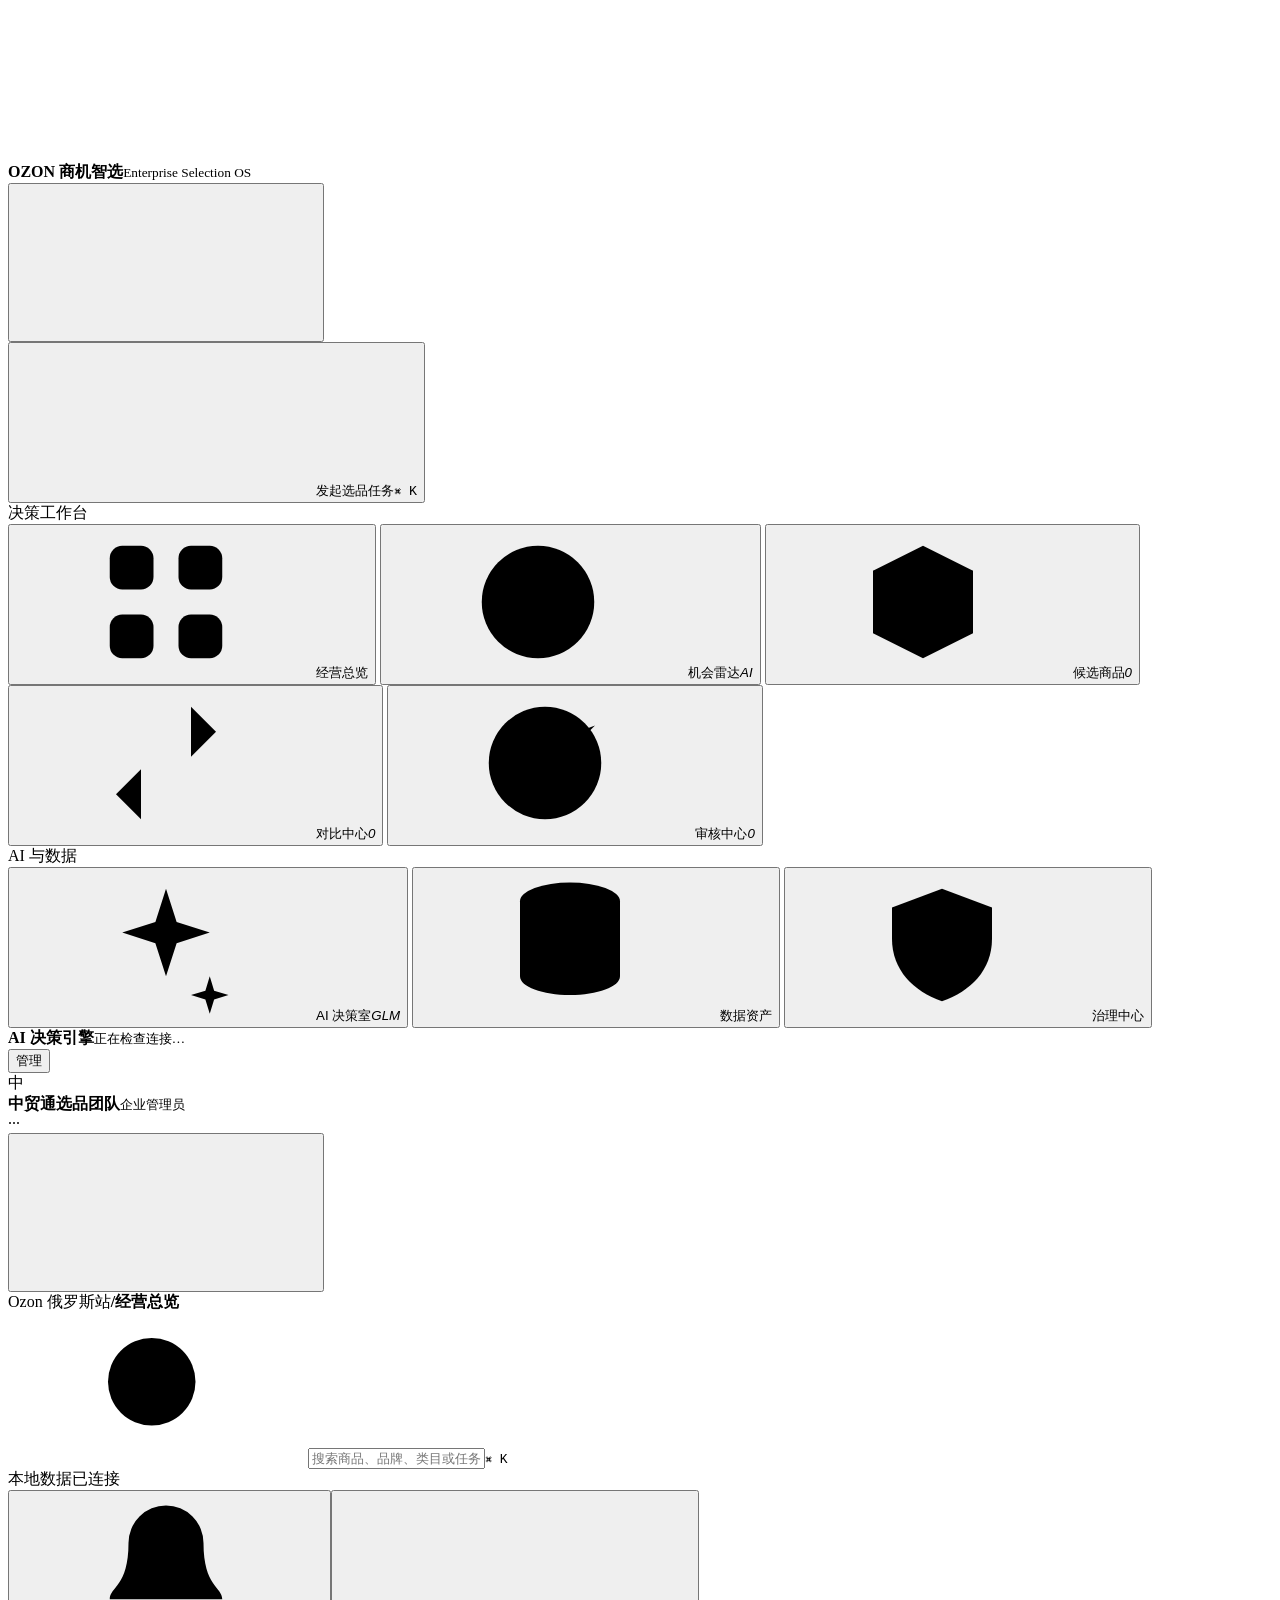
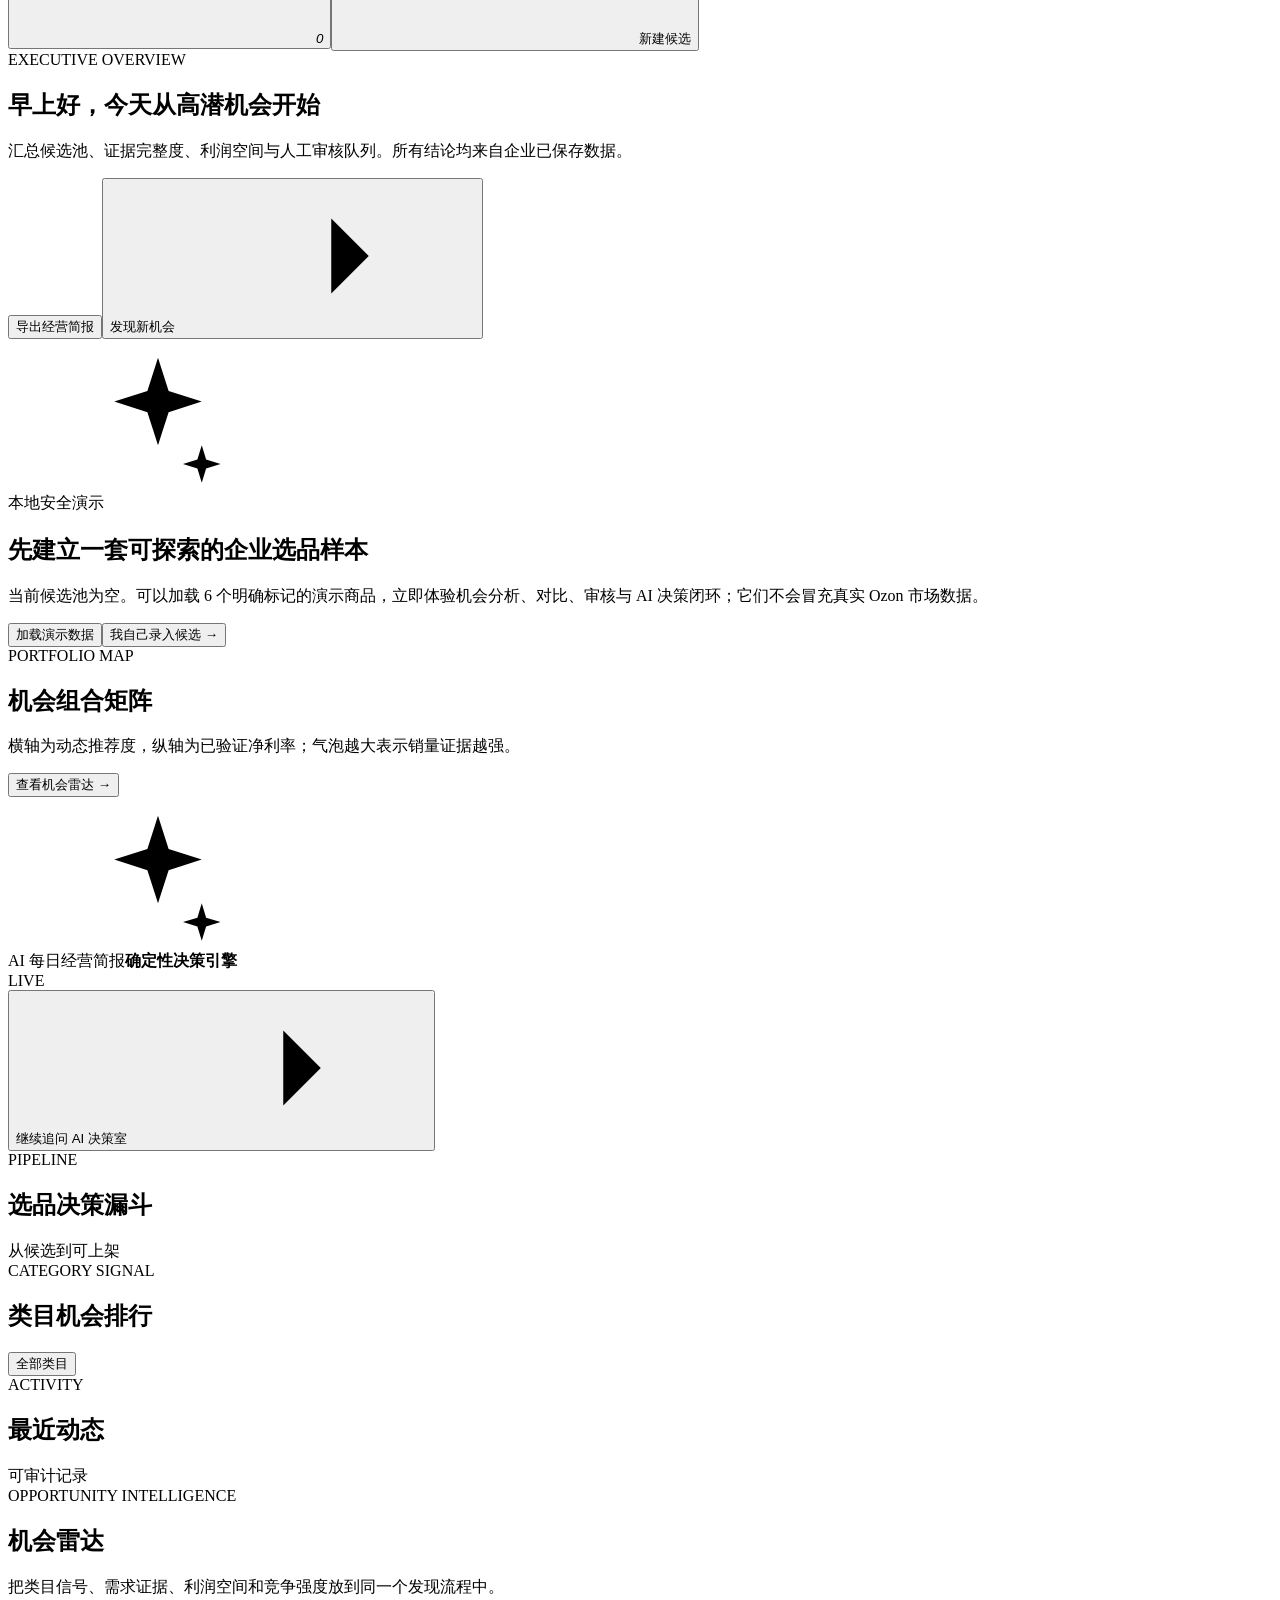
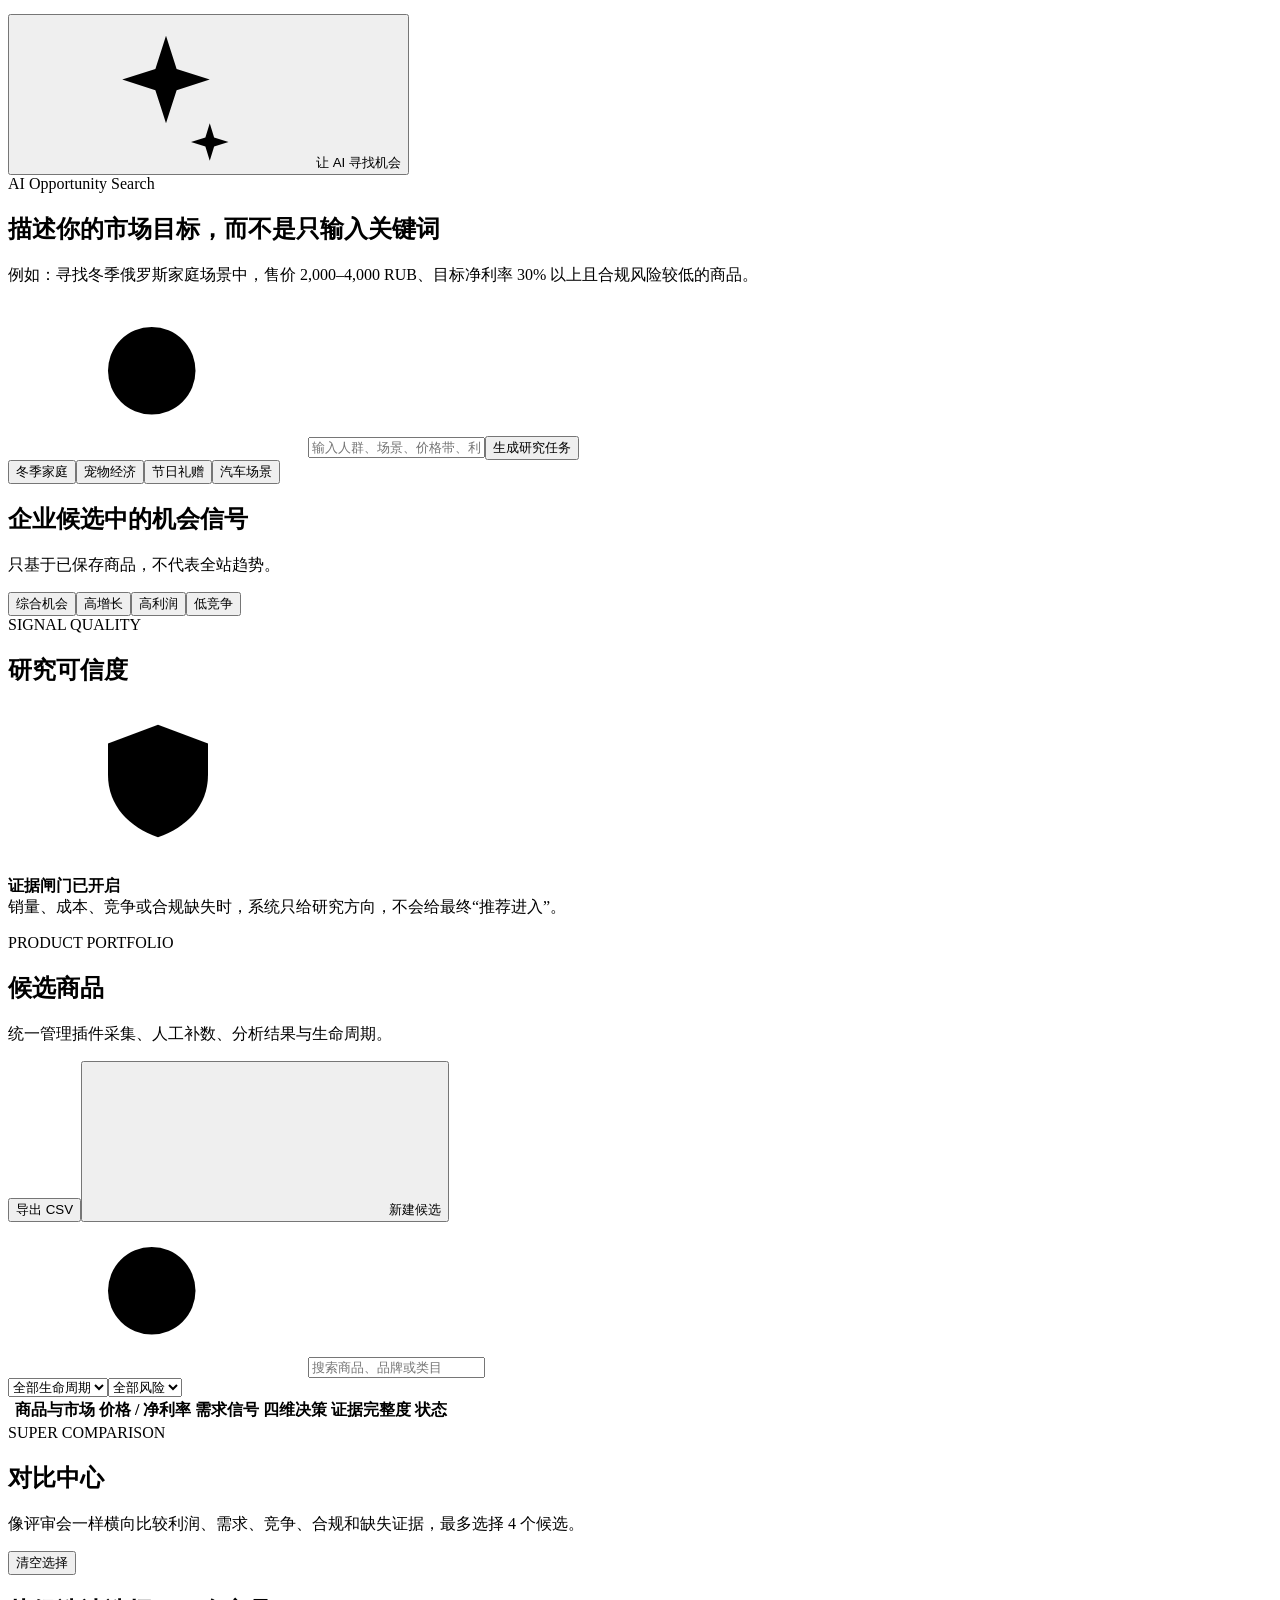
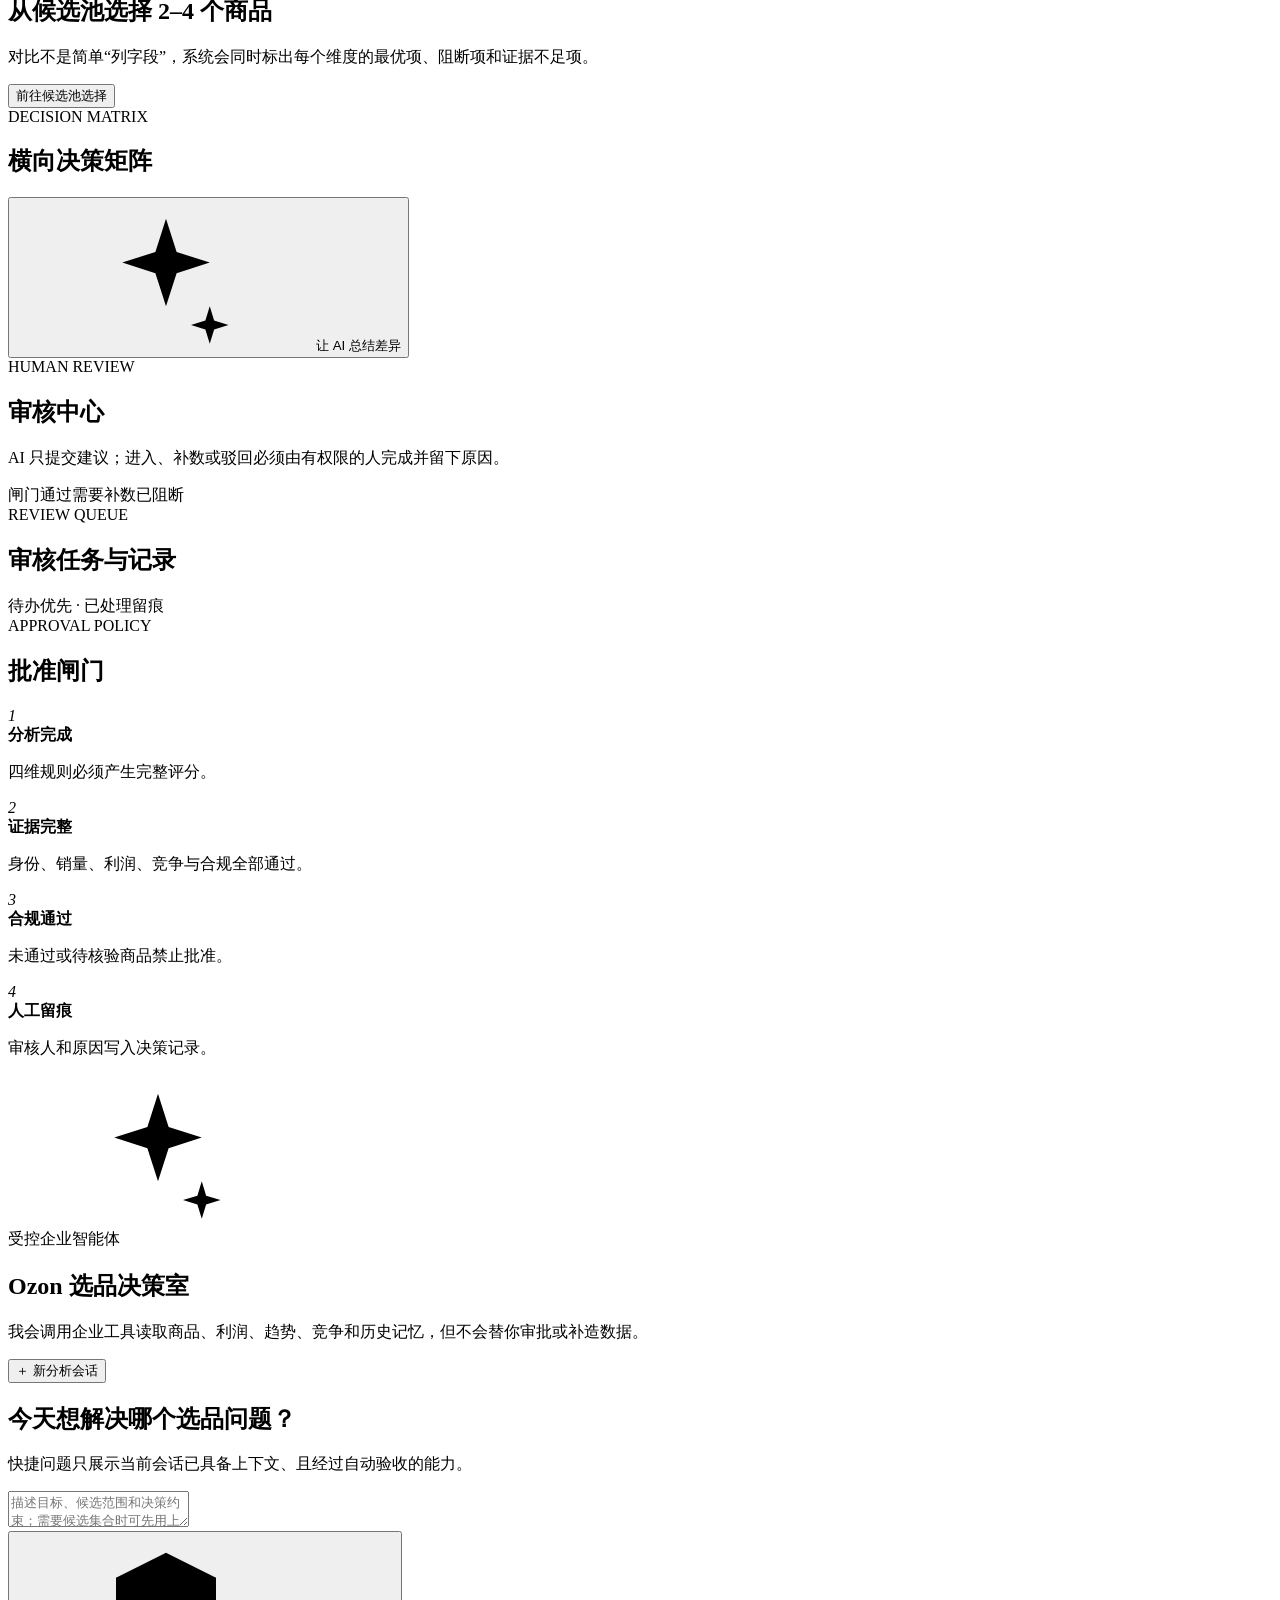
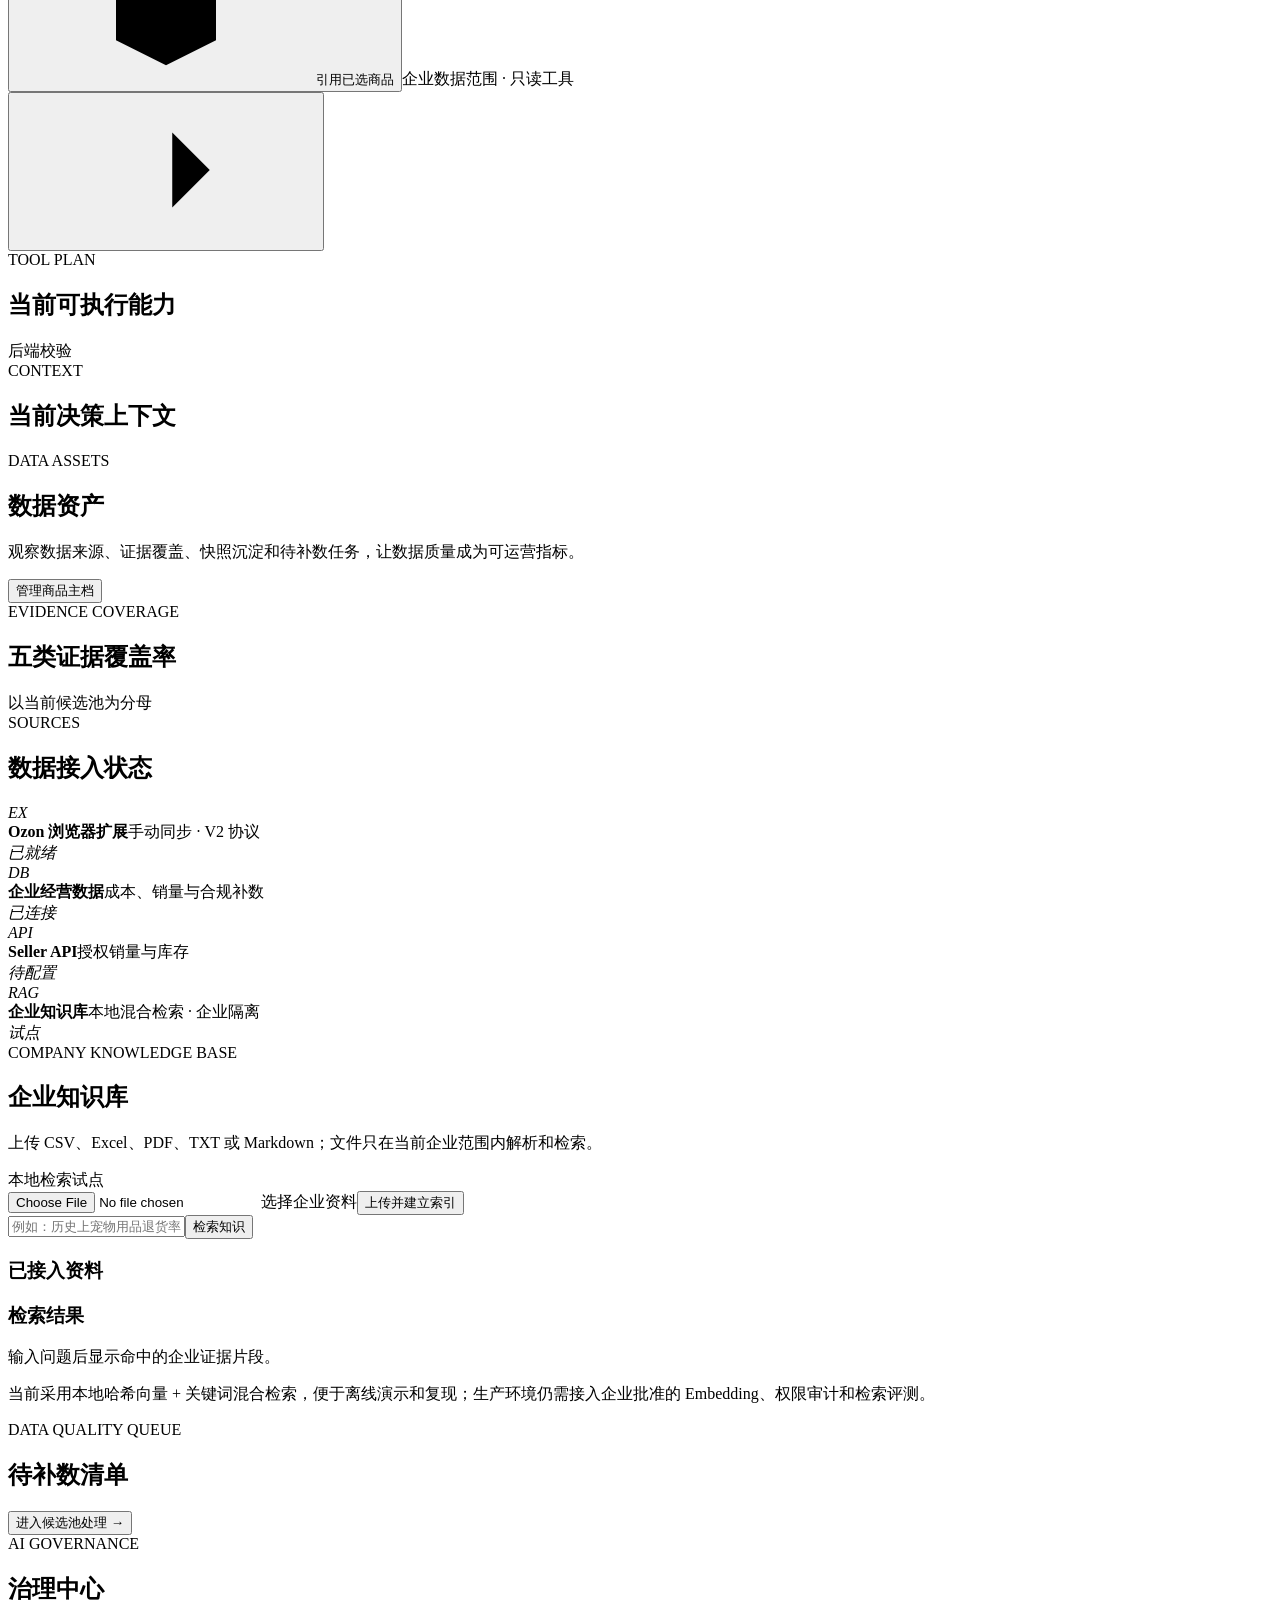
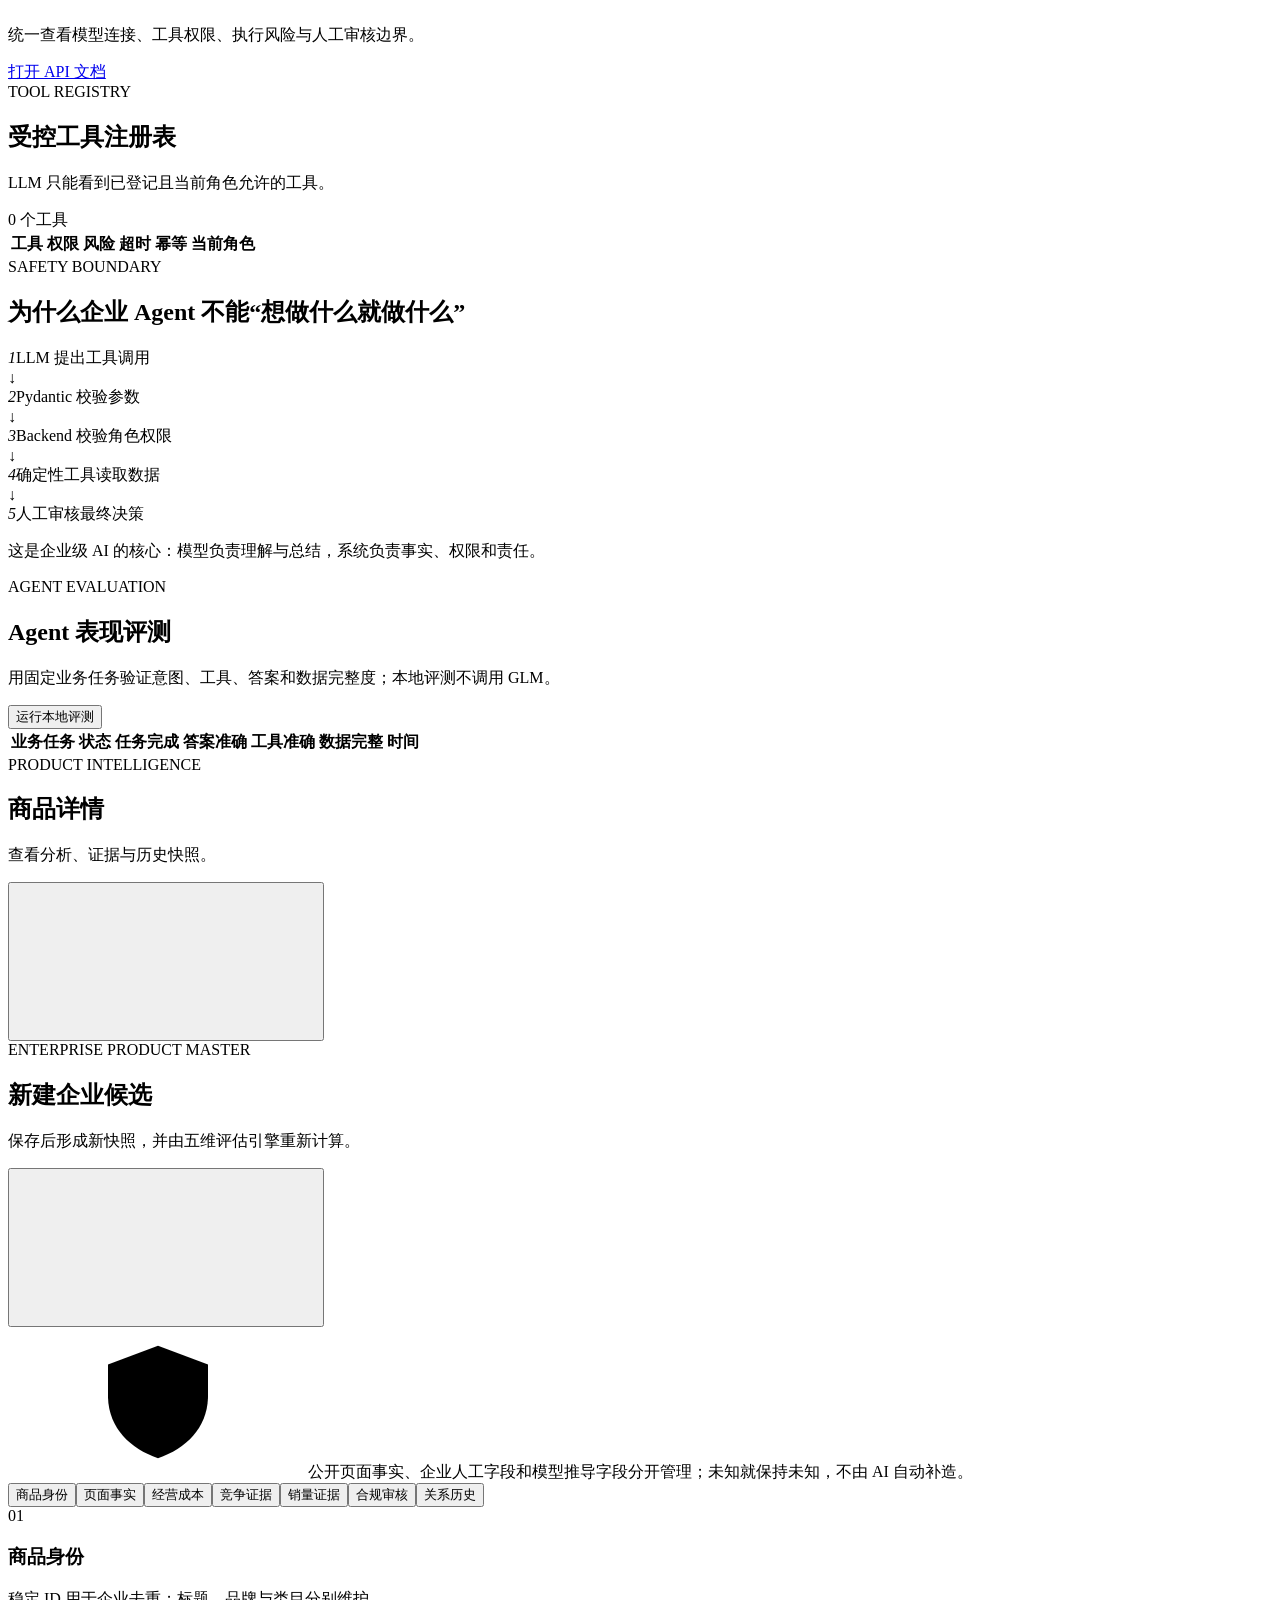
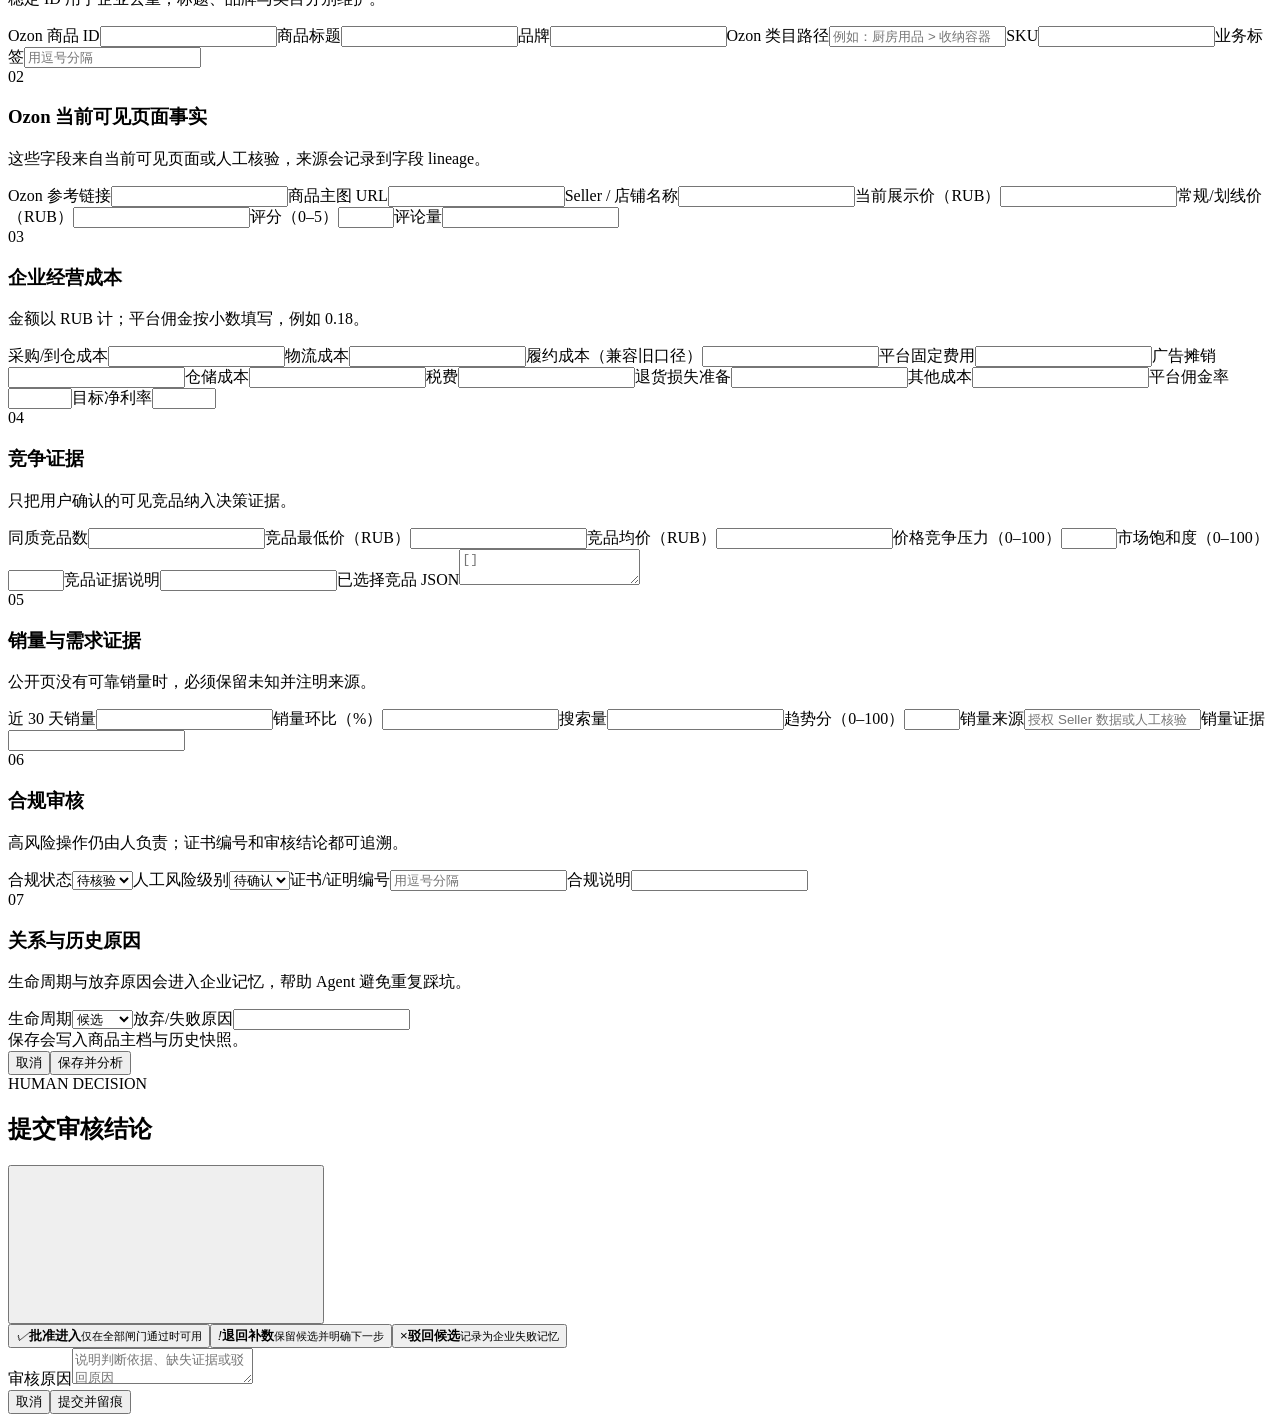
==== commit 640ddd19: "feat(agent): harden semantic generalization and decision workflows" ====
--- a/backend/app/web/index.html
+++ b/backend/app/web/index.html
@@ -6,7 +6,7 @@
   <meta name="description" content="面向 Ozon 跨境电商团队的企业级 AI 选品与商品决策工作台">
   <title>OZON 商机智选 · 企业选品工作台</title>
   <link rel="stylesheet" href="/static/styles.css?v=20260902-1">
-  <link rel="stylesheet" href="/static/agent-report.css?v=20260902-1">
+  <link rel="stylesheet" href="/static/agent-report.css?v=20260903-2">
 </head>
 <body>
   <svg class="svg-sprite" aria-hidden="true">
@@ -102,7 +102,7 @@
 
       <section class="view copilot-view" id="view-copilot">
         <div class="copilot-head"><div class="copilot-identity"><div class="ai-avatar large"><svg><use href="#i-spark"/></svg></div><div><span class="pill teal">受控企业智能体</span><h1>Ozon 选品决策室</h1><p>我会调用企业工具读取商品、利润、趋势、竞争和历史记忆，但不会替你审批或补造数据。</p></div></div><button class="secondary-button" onclick="newAgentSession()">＋ 新分析会话</button></div>
-        <div class="copilot-layout"><div class="copilot-main"><div id="agentOutput" class="agent-output"><div class="agent-welcome"><h2>今天想解决哪个选品问题？</h2><p>越明确地描述目标、候选范围和决策约束，工具规划越准确。</p><div class="prompt-gallery"><button onclick="setPrompt('比较当前动态推荐度最高的三个商品，说明利润、竞争、合规和数据缺口，给出人工审核顺序。')"><span>01</span><b>组合优先级</b><small>比较高潜候选与风险</small></button><button onclick="setPrompt('找出当前候选池中净利率低于目标的商品，并说明可调整的价格或成本因素。')"><span>02</span><b>利润诊断</b><small>核对目标价与保本价</small></button><button onclick="setPrompt('检查当前候选是否存在同品牌或同类目的历史放弃案例，并列出需要人工复核的原因。')"><span>03</span><b>历史风险</b><small>调用企业记忆</small></button></div></div></div><div class="agent-composer"><textarea id="agentQuery" placeholder="例如：在当前候选池中，哪些商品值得本周进入人工审核？请引用工具证据。" onkeydown="agentKeydown(event)"></textarea><div class="composer-foot"><div><button class="composer-chip" type="button" onclick="insertSelectedProducts()"><svg><use href="#i-box"/></svg>引用已选商品</button><span id="agentScope">企业数据范围 · 只读工具</span></div><button class="send-button" id="agentButton" onclick="askAgent()" aria-label="发送"><svg><use href="#i-arrow"/></svg></button></div></div></div><aside class="copilot-side"><article class="panel"><div class="panel-head"><div><span class="section-kicker">TOOL PLAN</span><h2>可调用能力</h2></div><span class="live-dot">受控</span></div><div id="copilotTools" class="tool-mini-list"></div></article><article class="panel context-card"><span class="section-kicker">CONTEXT</span><h2>当前决策上下文</h2><div id="agentContext"></div></article></aside></div>
+        <div class="copilot-layout"><div class="copilot-main"><div id="agentOutput" class="agent-output"><div class="agent-welcome"><h2>今天想解决哪个选品问题？</h2><p>快捷问题只展示当前会话已具备上下文、且经过自动验收的能力。</p><div id="promptGallery" class="prompt-gallery"></div></div></div><div class="agent-composer"><textarea id="agentQuery" placeholder="描述目标、候选范围和决策约束；需要候选集合时可先用上方快捷问题建立。" onkeydown="agentKeydown(event)"></textarea><div class="composer-foot"><div><button class="composer-chip" type="button" onclick="insertSelectedProducts()"><svg><use href="#i-box"/></svg>引用已选商品</button><span id="agentScope">企业数据范围 · 只读工具</span></div><button class="send-button" id="agentButton" onclick="askAgent()" aria-label="发送"><svg><use href="#i-arrow"/></svg></button></div></div></div><aside class="copilot-side"><article class="panel"><div class="panel-head"><div><span class="section-kicker">TOOL PLAN</span><h2>当前可执行能力</h2></div><span class="live-dot">后端校验</span></div><div id="copilotTools" class="tool-mini-list"></div></article><article class="panel context-card"><span class="section-kicker">CONTEXT</span><h2>当前决策上下文</h2><div id="agentContext"></div></article></aside></div>
       </section>
 
       <section class="view" id="view-data">
@@ -134,6 +134,6 @@
 
   <div id="decisionModal" class="modal hidden"><div class="modal-mask" onclick="closeDecisionModal()"></div><section class="modal-card"><header><div><span class="eyebrow">HUMAN DECISION</span><h2 id="decisionTitle">提交审核结论</h2></div><button class="icon-button" onclick="closeDecisionModal()"><svg><use href="#i-x"/></svg></button></header><div class="decision-options"><button data-action="approve" onclick="chooseDecision('approve',this)"><i class="green">✓</i><span><b>批准进入</b><small>仅在全部闸门通过时可用</small></span></button><button data-action="needs_more_data" onclick="chooseDecision('needs_more_data',this)"><i class="orange">!</i><span><b>退回补数</b><small>保留候选并明确下一步</small></span></button><button data-action="reject" onclick="chooseDecision('reject',this)"><i class="red">×</i><span><b>驳回候选</b><small>记录为企业失败记忆</small></span></button></div><label class="decision-reason">审核原因<textarea id="decisionReason" placeholder="说明判断依据、缺失证据或驳回原因"></textarea></label><footer><button class="secondary-button" onclick="closeDecisionModal()">取消</button><button class="primary-button" id="decisionSubmit" onclick="submitDecision()">提交并留痕</button></footer></section></div>
 
-  <script src="/static/app.js?v=20260902-1"></script>
+  <script src="/static/app.js?v=20260903-2"></script>
 </body>
 </html>
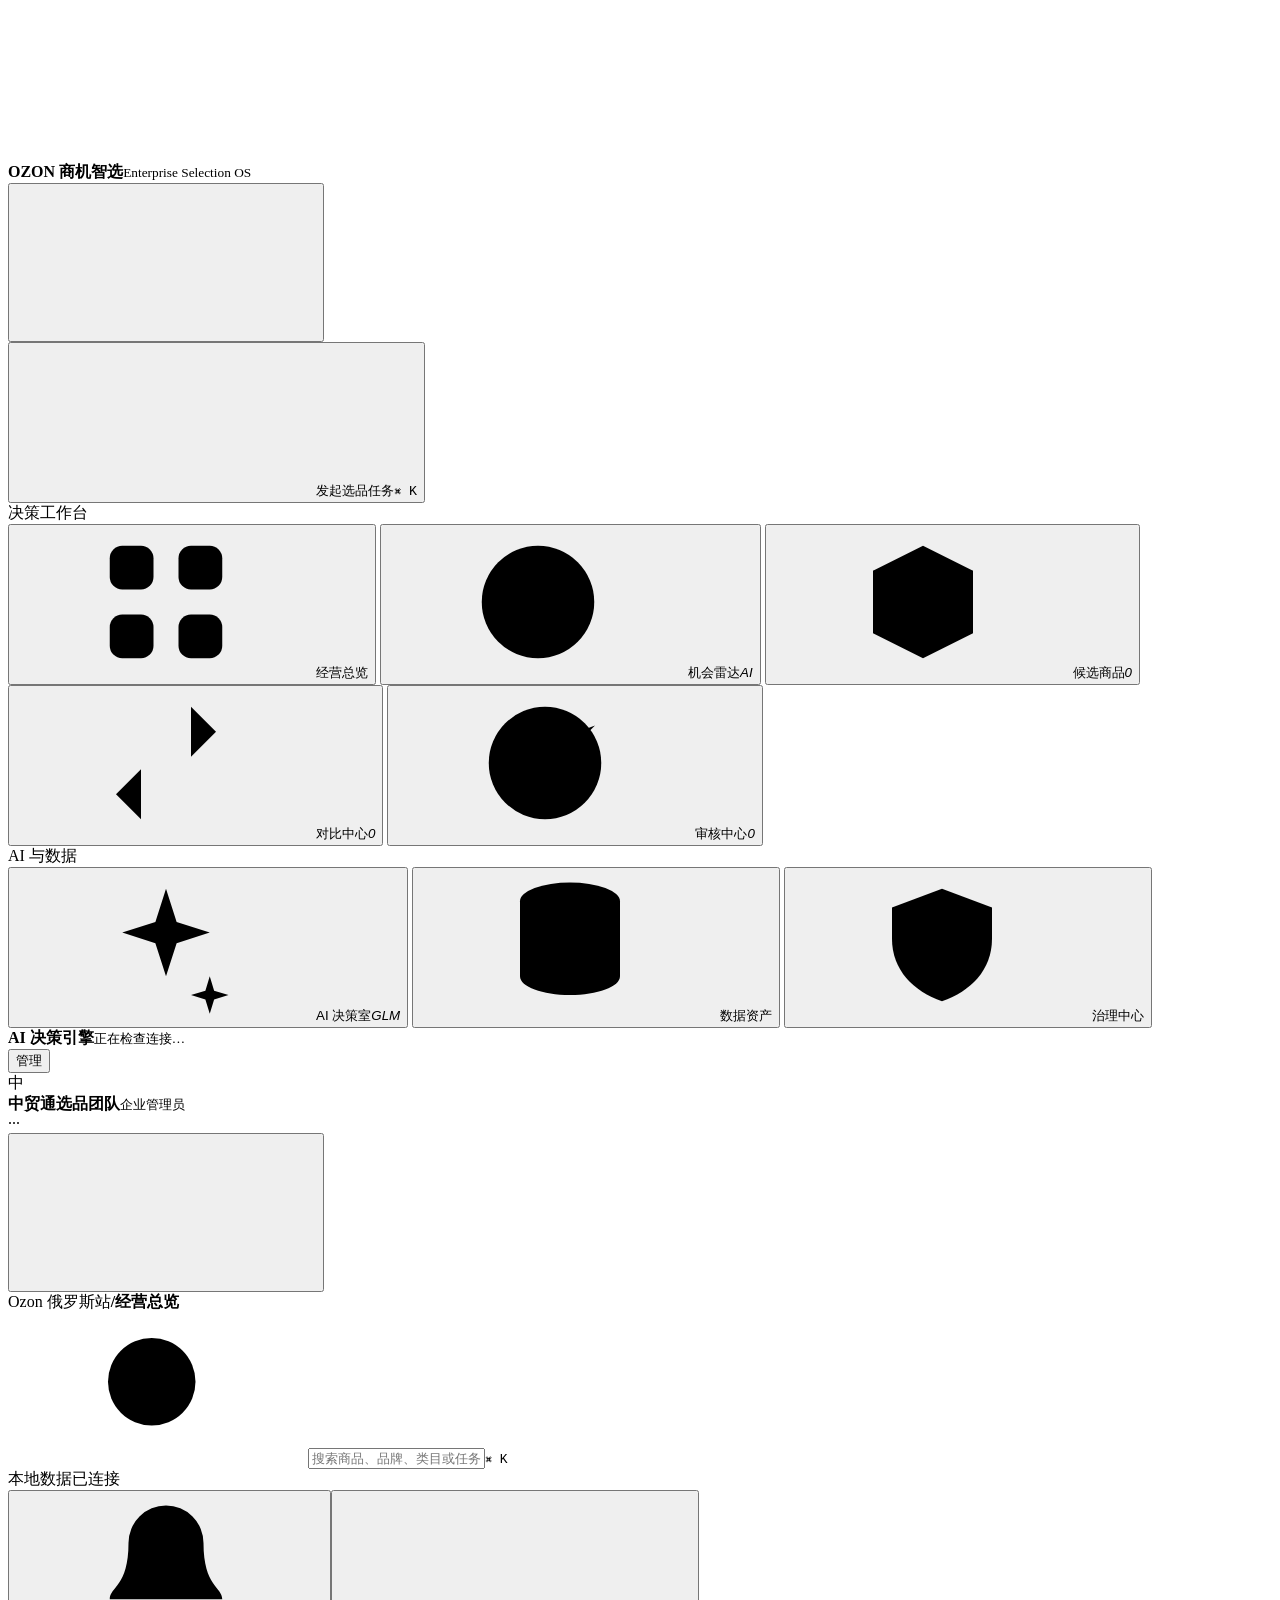
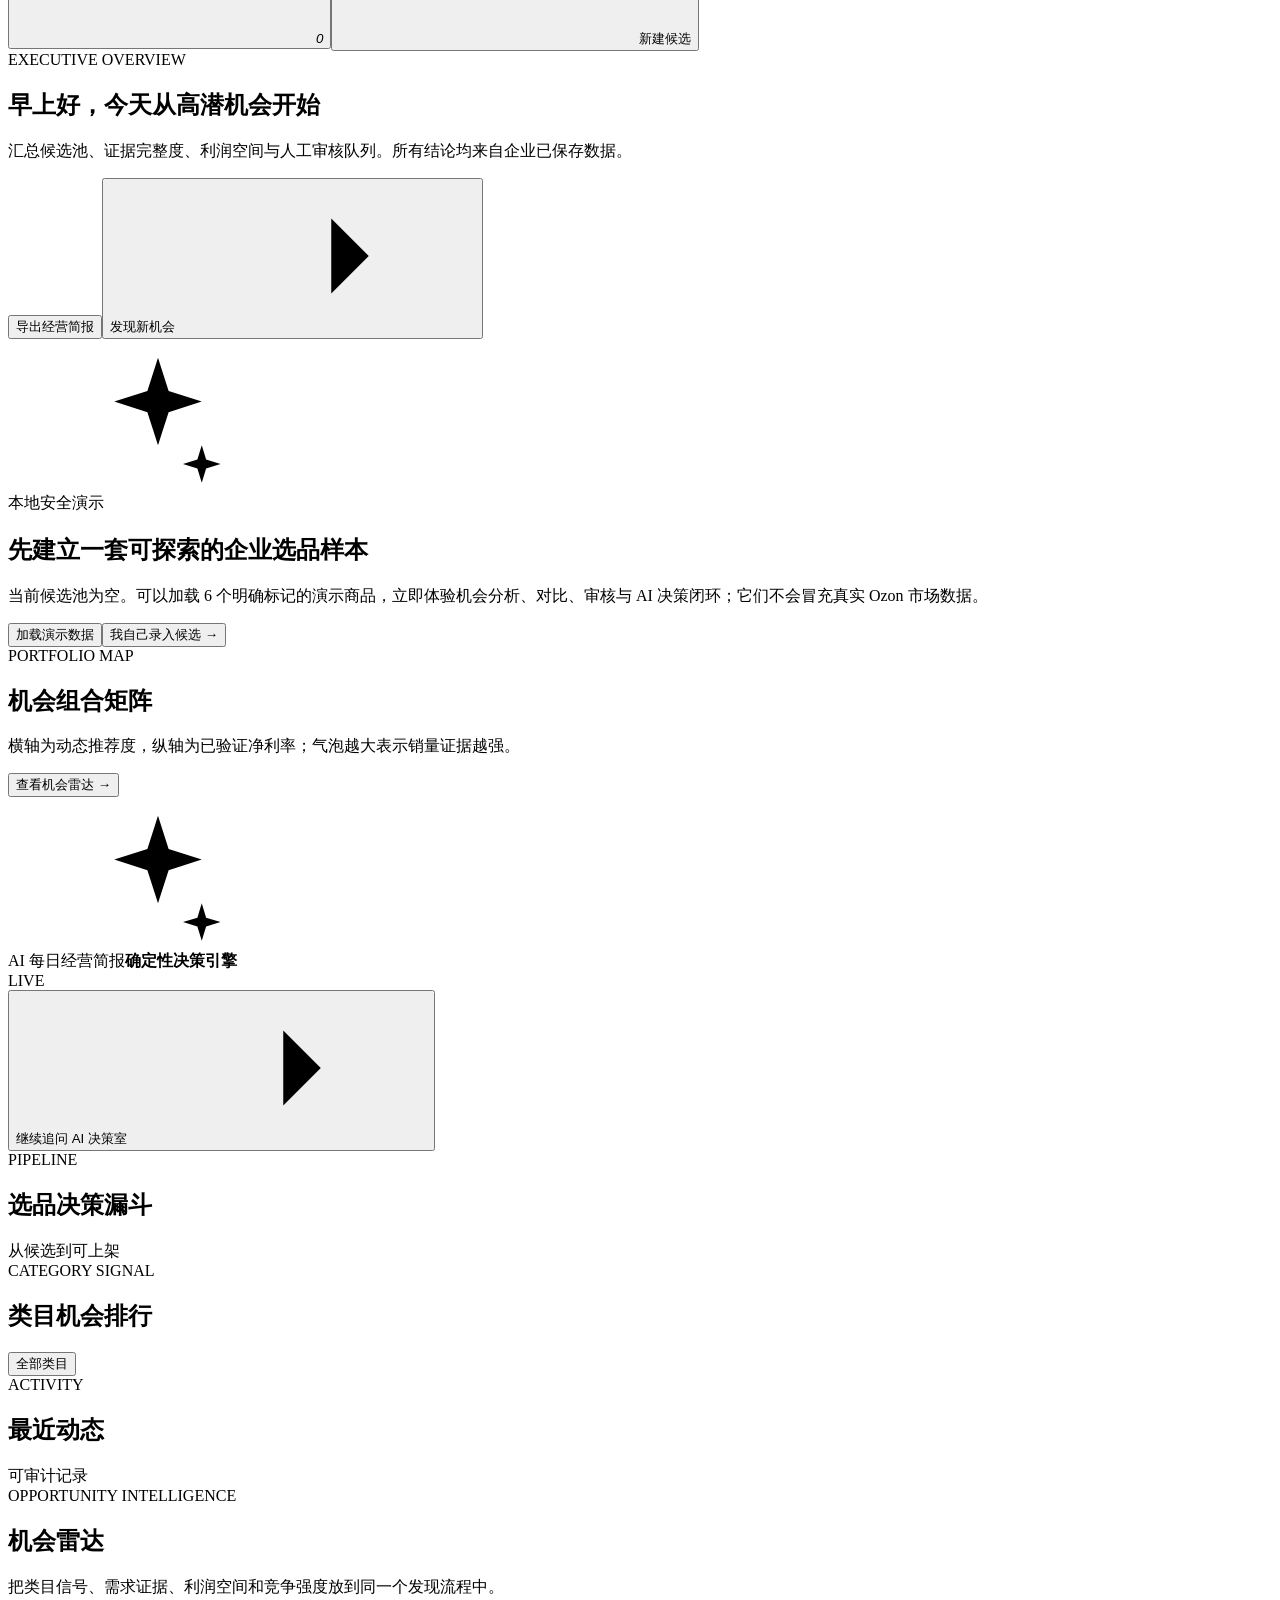
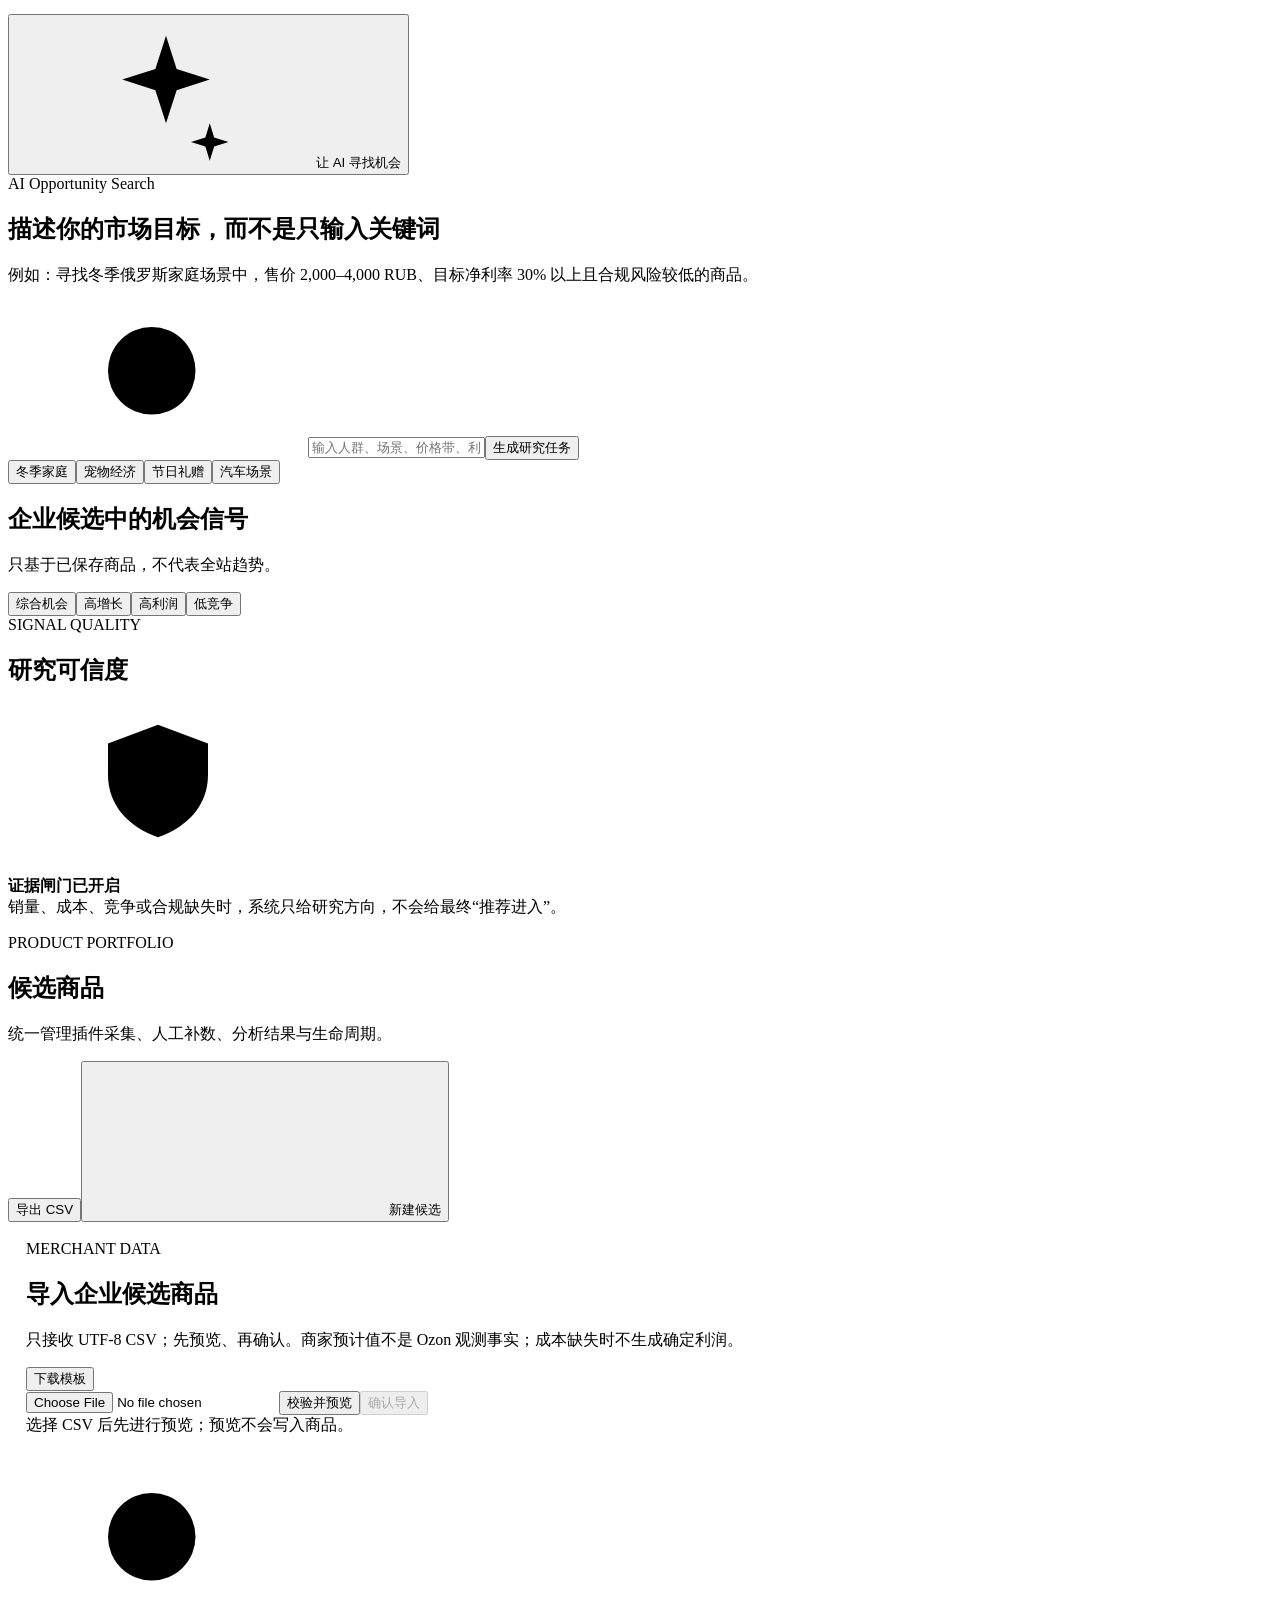
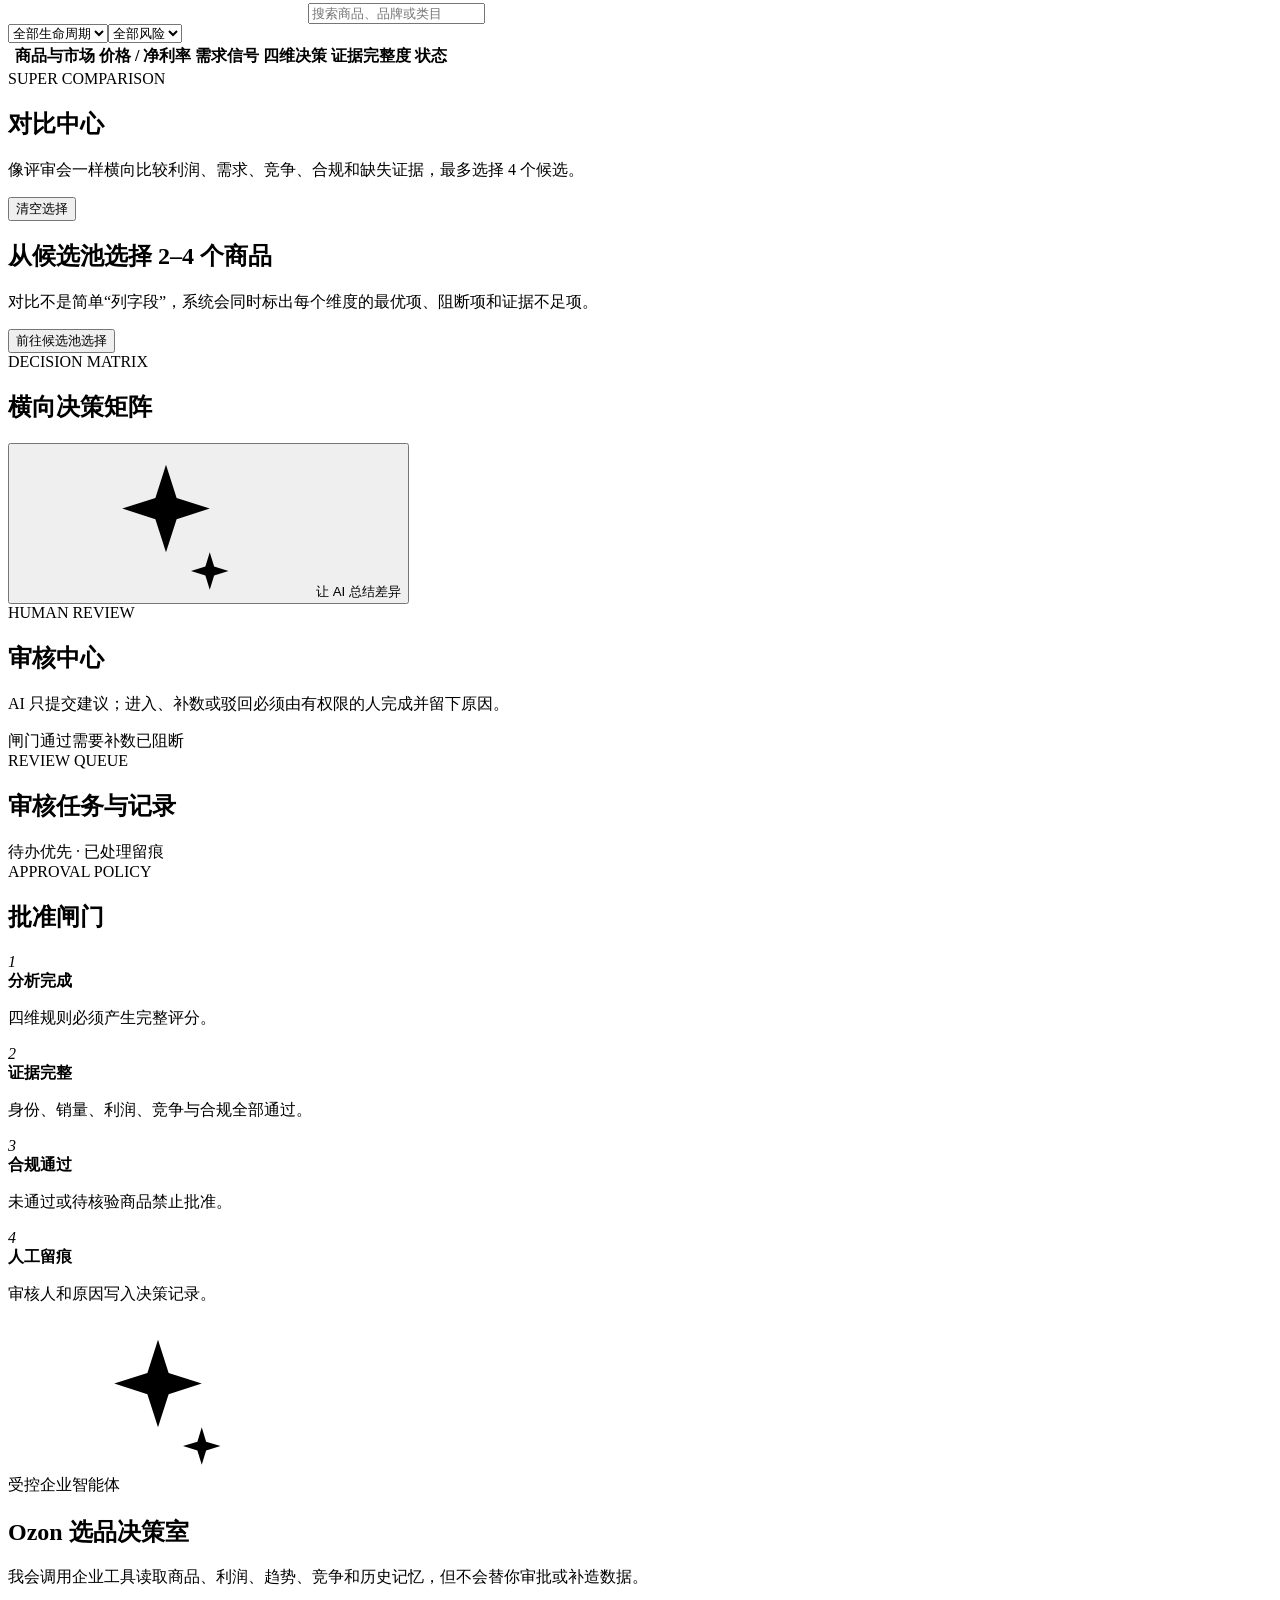
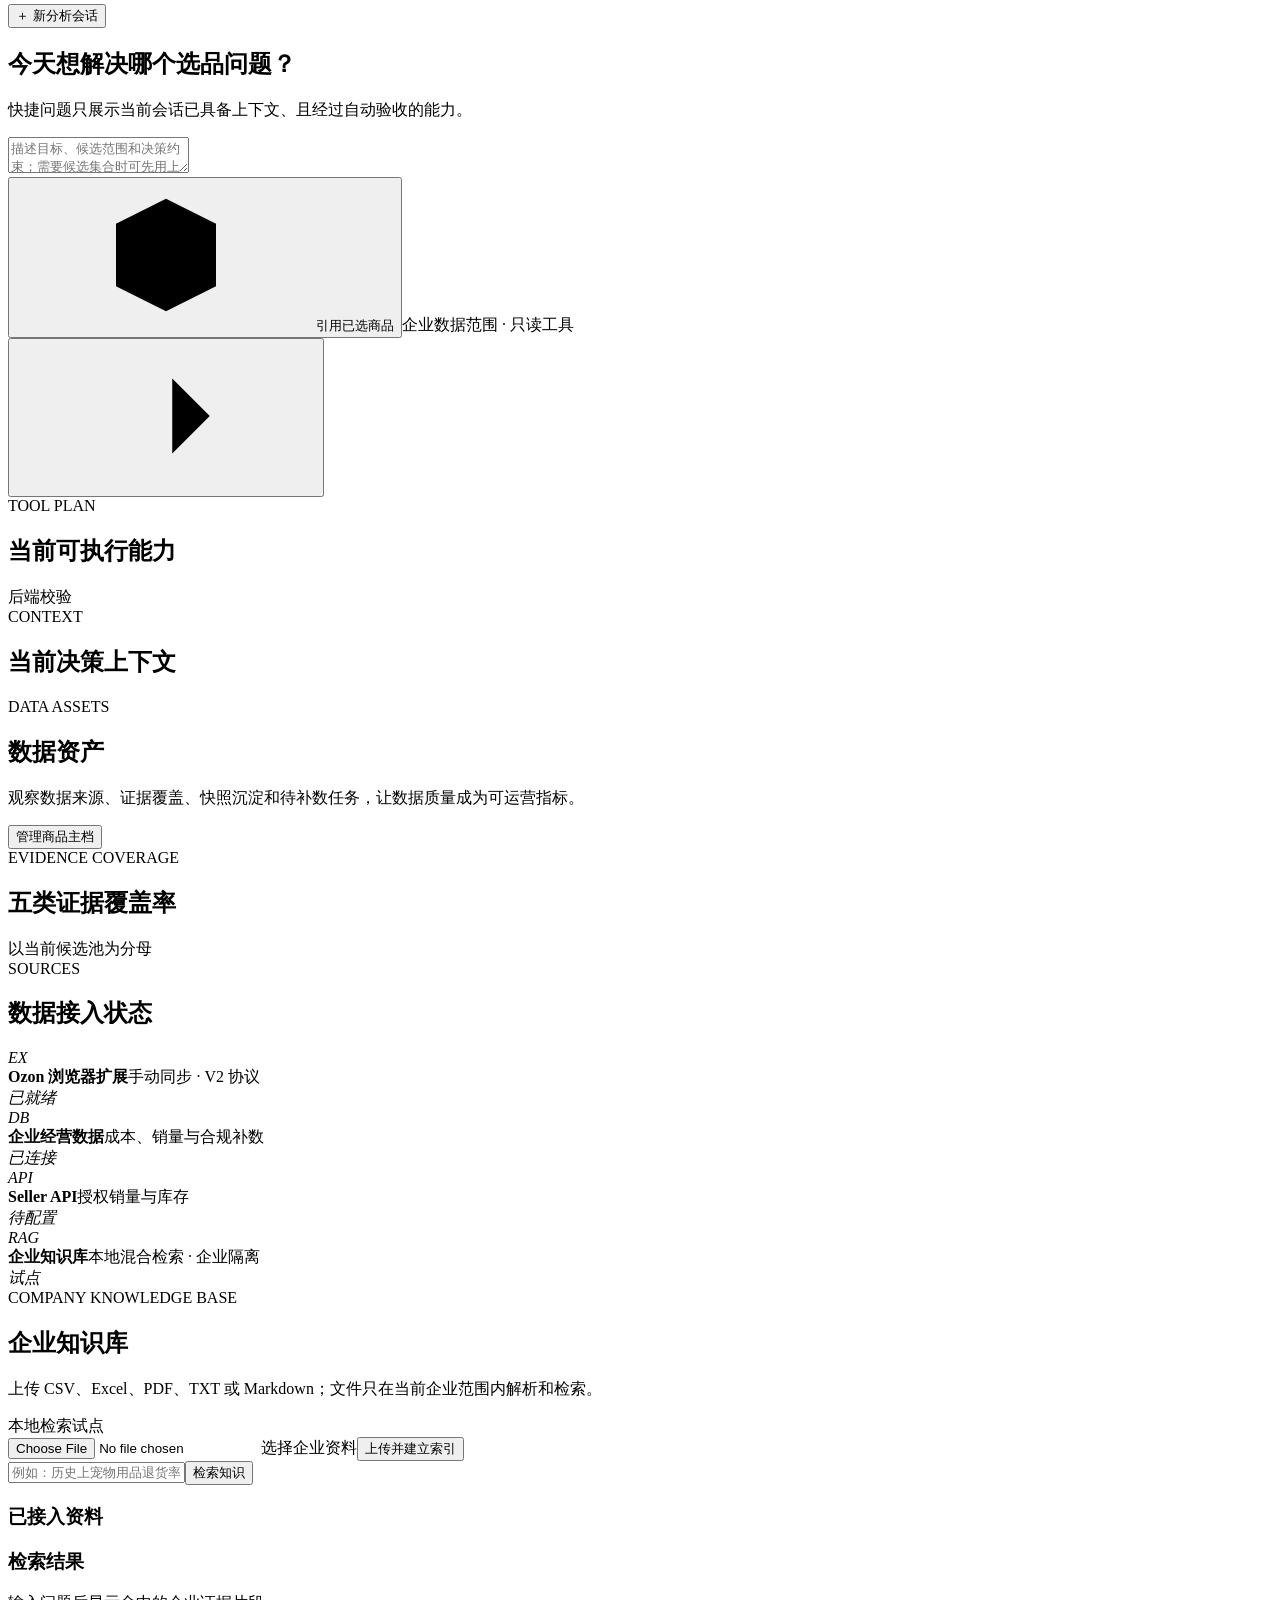
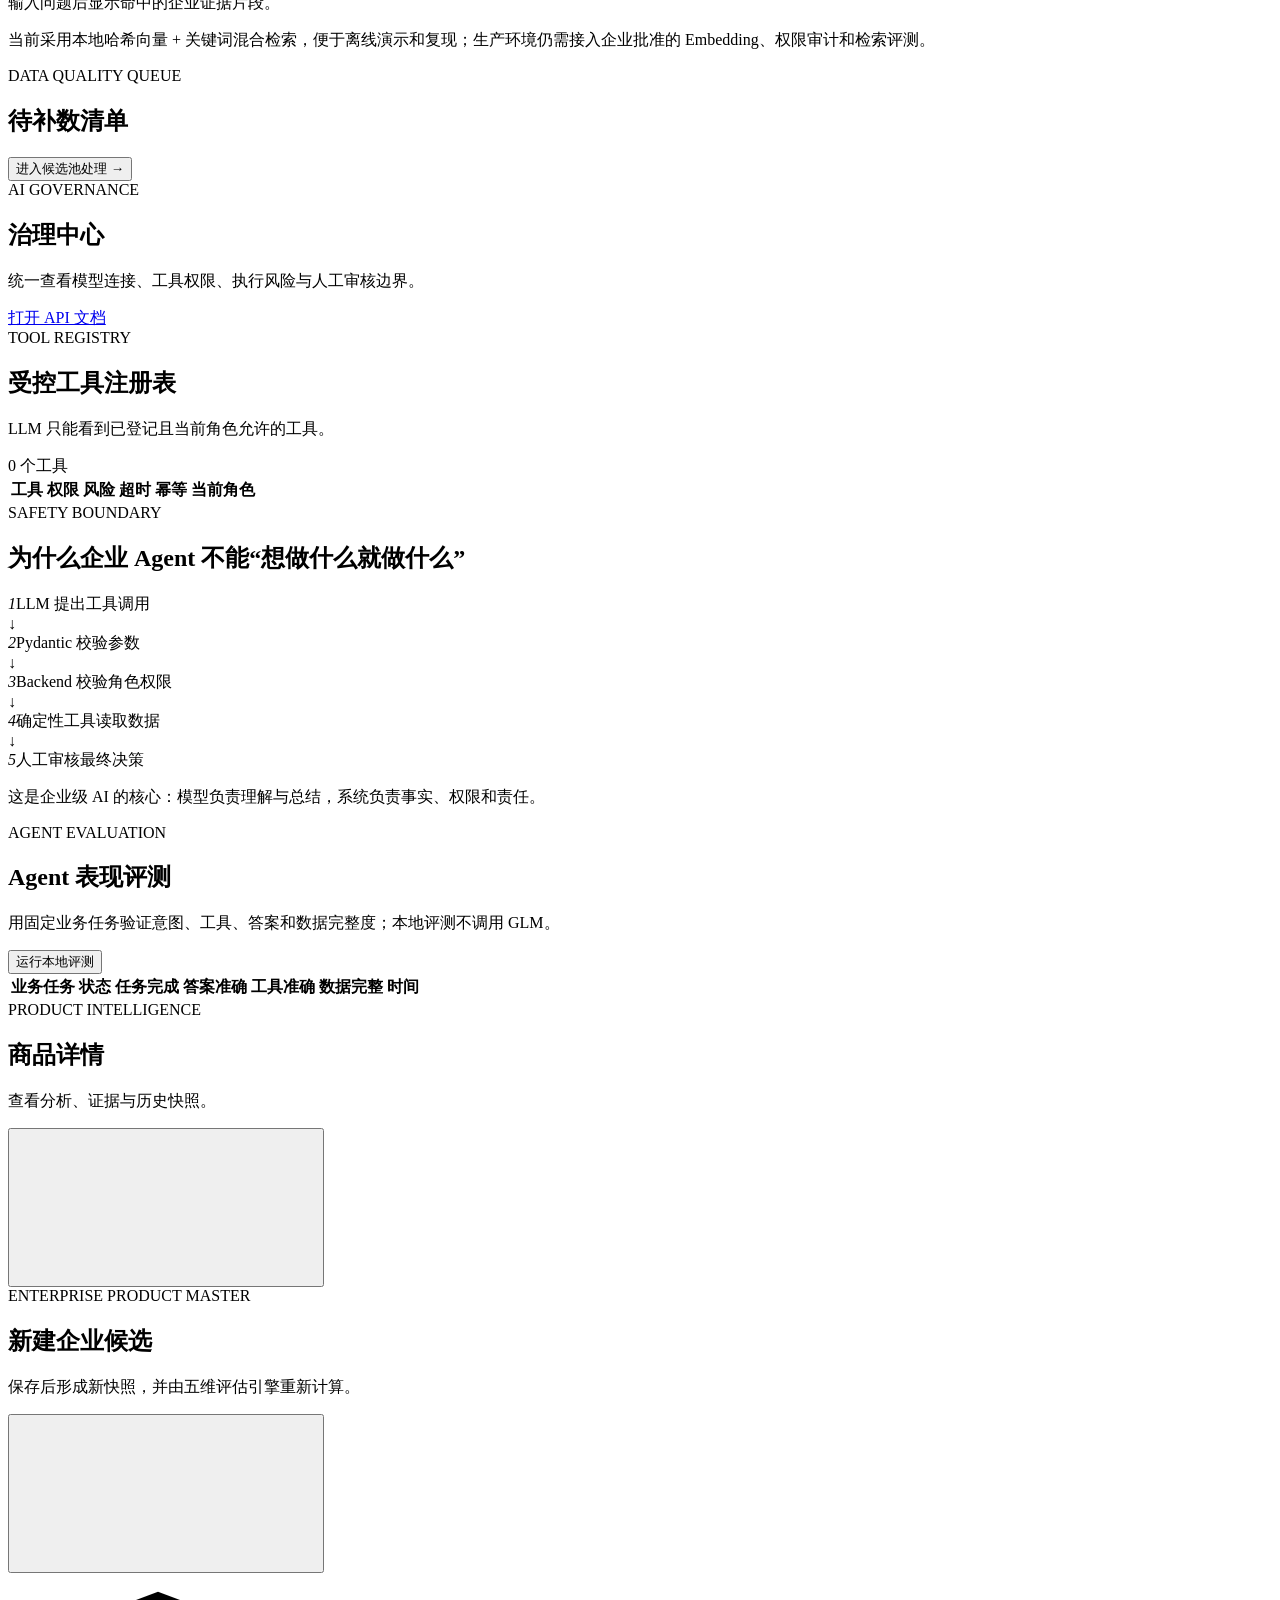
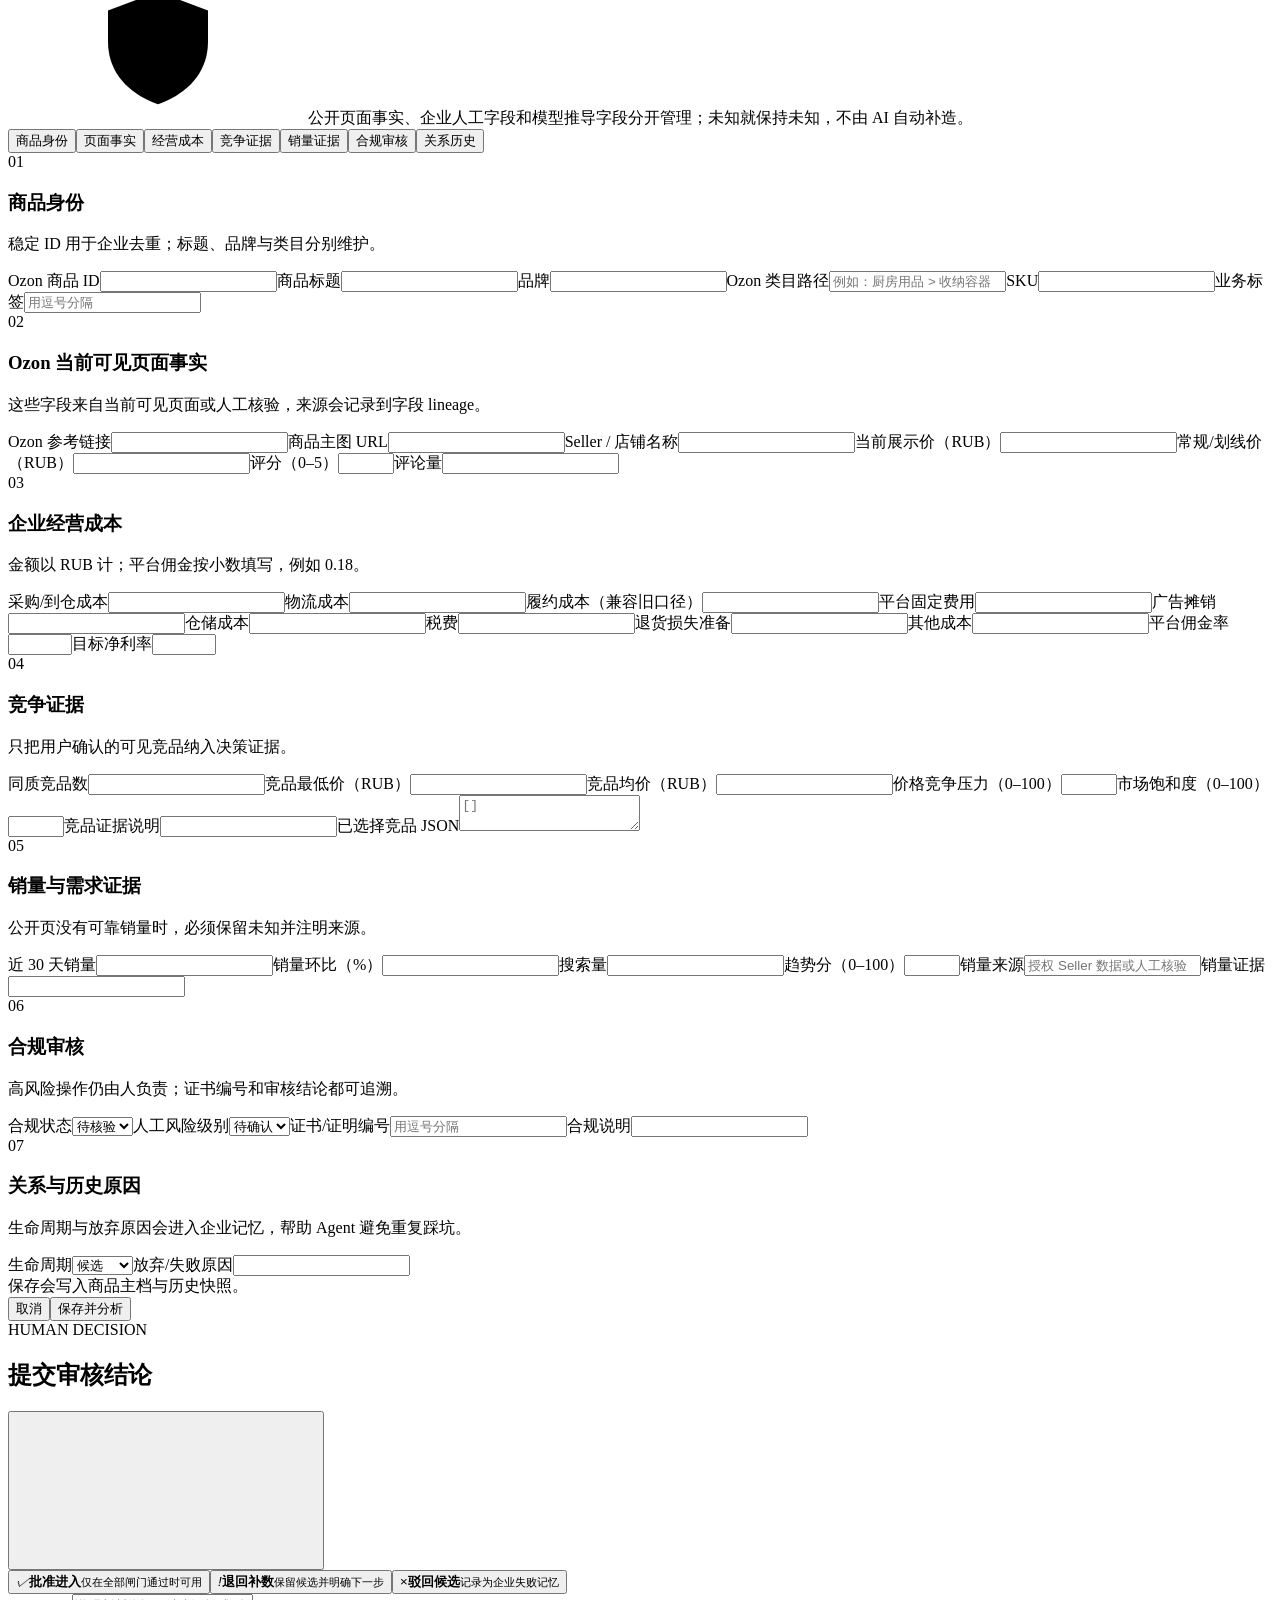
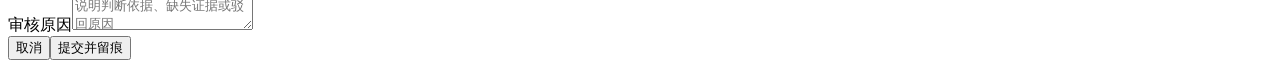
==== commit 2646c02a: "feat(agent): complete merchant CSV decision workflow D1 offline Demo acceptance: full pytest 899 pas" ====
--- a/backend/app/web/index.html
+++ b/backend/app/web/index.html
@@ -85,6 +85,7 @@
 
       <section class="view" id="view-products">
         <div class="page-head compact-head"><div><div class="eyebrow">PRODUCT PORTFOLIO</div><h1>候选商品</h1><p>统一管理插件采集、人工补数、分析结果与生命周期。</p></div><div class="page-actions"><button class="secondary-button" onclick="exportProducts()">导出 CSV</button><button class="primary-button" onclick="newProduct()"><svg><use href="#i-plus"/></svg>新建候选</button></div></div>
+        <article class="panel" style="padding:18px;margin-bottom:14px"><div class="panel-head"><div><span class="section-kicker">MERCHANT DATA</span><h2>导入企业候选商品</h2><p>只接收 UTF-8 CSV；先预览、再确认。商家预计值不是 Ozon 观测事实；成本缺失时不生成确定利润。</p></div><button class="secondary-button" type="button" onclick="downloadMerchantTemplate()">下载模板</button></div><div class="page-actions"><input id="merchantCsvFile" type="file" accept=".csv,text/csv" onchange="clearMerchantPreview()"><button id="merchantPreviewButton" class="secondary-button" type="button" onclick="previewMerchantCsv()">校验并预览</button><button id="merchantConfirmButton" class="primary-button" type="button" onclick="confirmMerchantCsv()" disabled>确认导入</button></div><div id="merchantCsvPreview" class="muted" aria-live="polite">选择 CSV 后先进行预览；预览不会写入商品。</div></article>
         <div class="portfolio-toolbar panel"><div class="filter-search"><svg><use href="#i-search"/></svg><input id="productSearch" placeholder="搜索商品、品牌或类目" oninput="renderProducts()"></div><select id="statusFilter" onchange="renderProducts()"><option value="all">全部生命周期</option><option value="candidate">候选</option><option value="ready_to_list">待上架</option><option value="listed">已上架</option><option value="abandoned">已放弃</option></select><select id="riskFilter" onchange="renderProducts()"><option value="all">全部风险</option><option value="high">高风险</option><option value="medium">中风险</option><option value="low">低风险</option></select><div class="toolbar-spacer"></div><span id="productResultCount" class="muted"></span></div>
         <div class="panel table-panel"><div class="table-scroll"><table class="enterprise-table"><thead><tr><th class="check-col"></th><th>商品与市场</th><th>价格 / 净利率</th><th>需求信号</th><th>四维决策</th><th>证据完整度</th><th>状态</th><th></th></tr></thead><tbody id="productRows"></tbody></table></div></div>
       </section>
@@ -134,6 +135,6 @@
 
   <div id="decisionModal" class="modal hidden"><div class="modal-mask" onclick="closeDecisionModal()"></div><section class="modal-card"><header><div><span class="eyebrow">HUMAN DECISION</span><h2 id="decisionTitle">提交审核结论</h2></div><button class="icon-button" onclick="closeDecisionModal()"><svg><use href="#i-x"/></svg></button></header><div class="decision-options"><button data-action="approve" onclick="chooseDecision('approve',this)"><i class="green">✓</i><span><b>批准进入</b><small>仅在全部闸门通过时可用</small></span></button><button data-action="needs_more_data" onclick="chooseDecision('needs_more_data',this)"><i class="orange">!</i><span><b>退回补数</b><small>保留候选并明确下一步</small></span></button><button data-action="reject" onclick="chooseDecision('reject',this)"><i class="red">×</i><span><b>驳回候选</b><small>记录为企业失败记忆</small></span></button></div><label class="decision-reason">审核原因<textarea id="decisionReason" placeholder="说明判断依据、缺失证据或驳回原因"></textarea></label><footer><button class="secondary-button" onclick="closeDecisionModal()">取消</button><button class="primary-button" id="decisionSubmit" onclick="submitDecision()">提交并留痕</button></footer></section></div>
 
-  <script src="/static/app.js?v=20260903-2"></script>
+  <script src="/static/app.js?v=20261022-d12"></script>
 </body>
 </html>
